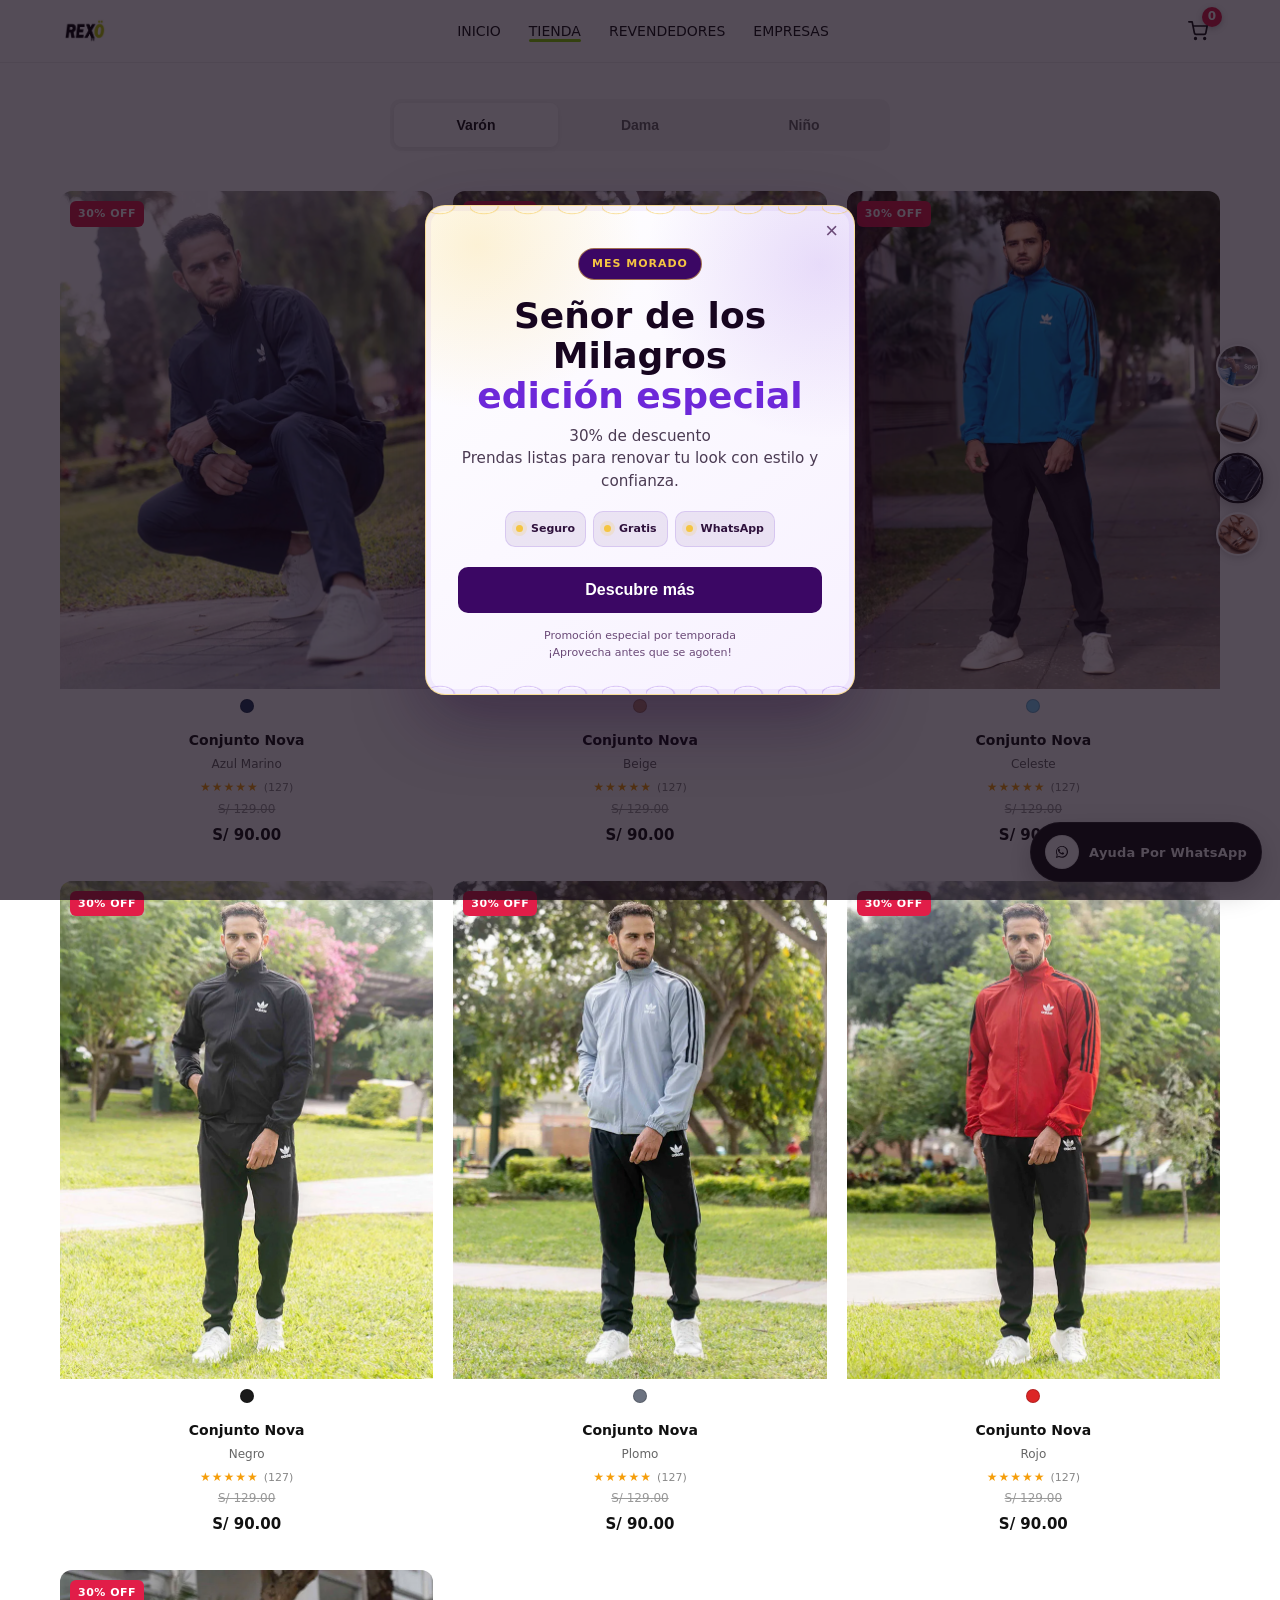
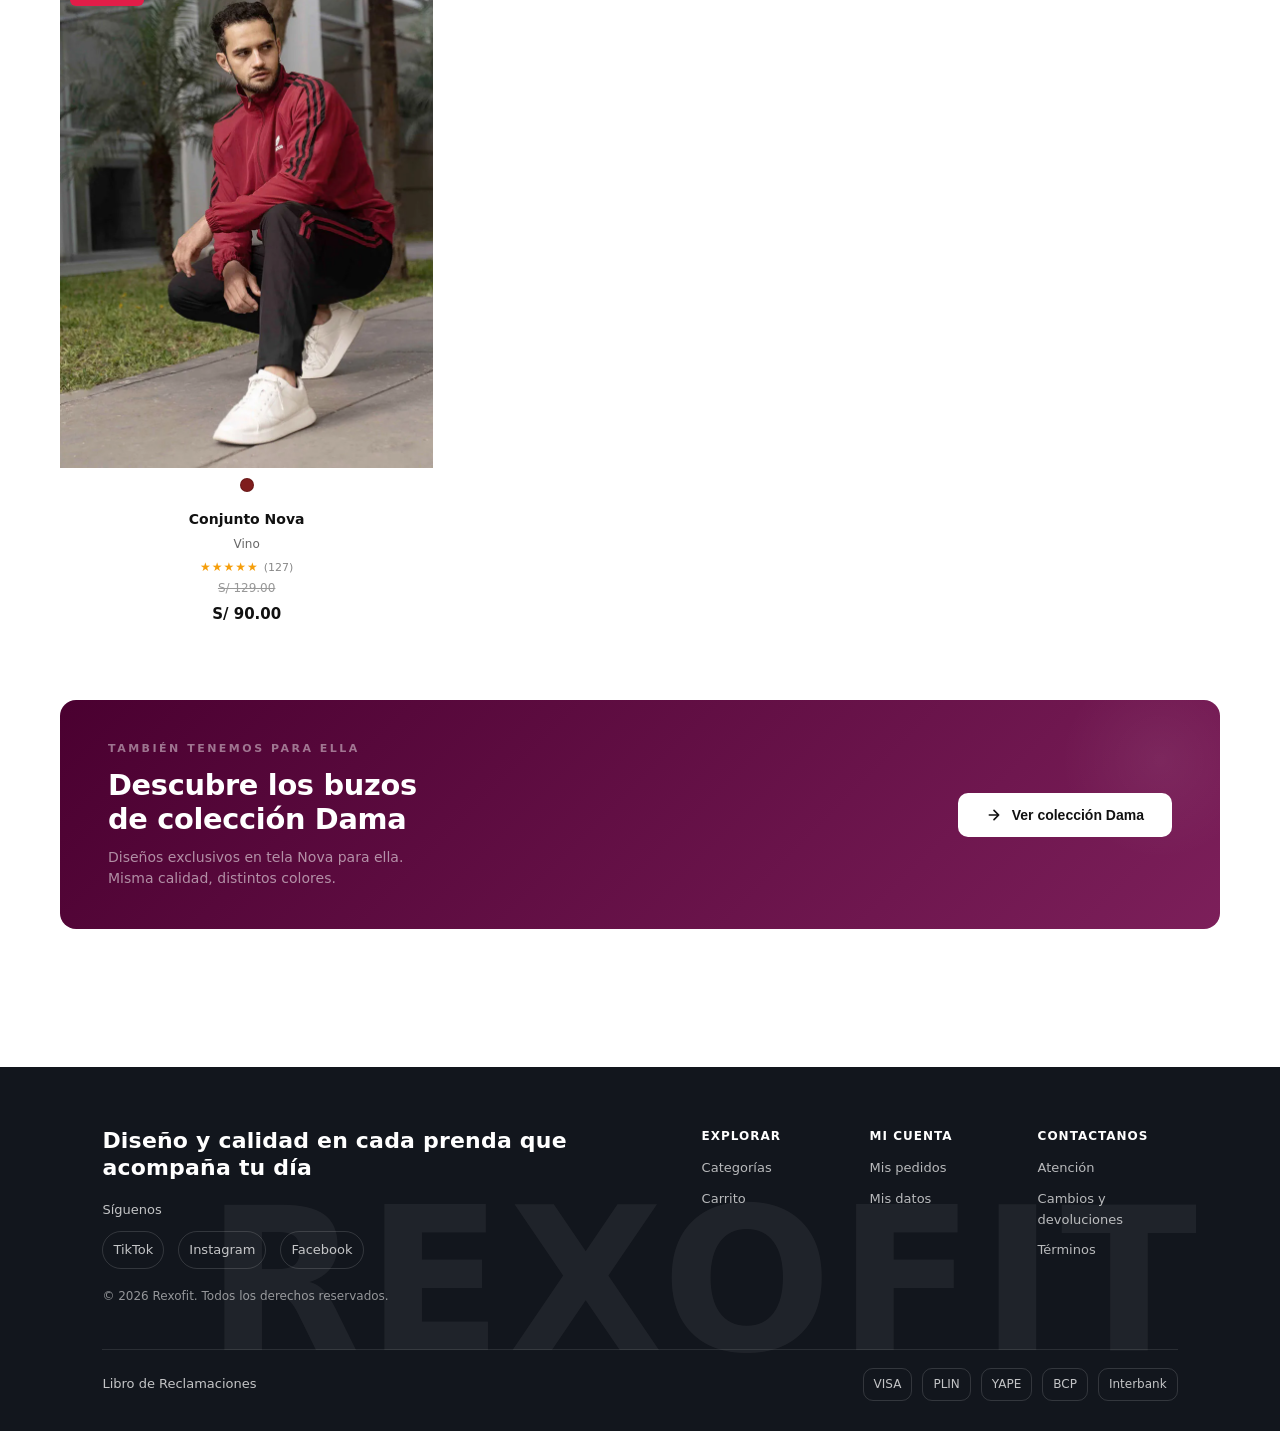
==== buzos.html @ b7cda7f6 "first commit" ====
﻿<!DOCTYPE html>
<html lang="es">
<head>
    <!-- Google Tag Manager -->
    <script>(function(w,d,s,l,i){w[l]=w[l]||[];w[l].push({'gtm.start':
        new Date().getTime(),event:'gtm.js'});var f=d.getElementsByTagName(s)[0],
        j=d.createElement(s),dl=l!='dataLayer'?'&l='+l:'';j.async=true;j.src=
        'https://www.googletagmanager.com/gtm.js?id='+i+dl;f.parentNode.insertBefore(j,f);
        })(window,document,'script','dataLayer','GTM-T2JZ6T3T');
    </script>
    <!-- End Google Tag Manager -->
    <!-- Google tag (gtag.js) -->
    <script async src="https://www.googletagmanager.com/gtag/js?id=G-GYEP8DF0RK"></script>
    <script>
      window.dataLayer = window.dataLayer || [];
      function gtag(){dataLayer.push(arguments);}
      gtag('js', new Date());

      gtag('config', 'G-GYEP8DF0RK');
    </script>
    <meta charset="UTF-8">
    <meta name="viewport" content="width=device-width, initial-scale=1.0">
    <title>Buzos | Rexofit</title>
    <link rel="stylesheet" href="css/styles.css">
    <!-- Estilos compartidos entre catálogos -->
    <link rel="stylesheet" href="css/catalog-shared.css">
    <style>
        /* Buzos Page — estilos exclusivos de esta página */

        /* Product Grid - 4 columns */

        /* Product Card */
        .buzo-card {
            display: flex;
            flex-direction: column;
            text-decoration: none;
            background: #fff;
            border-radius: 12px;
            overflow: hidden;
            transition: transform 0.3s ease, box-shadow 0.3s ease;
            cursor: pointer;
        }

        .buzo-card:hover {
            transform: translateY(-4px);
            box-shadow: 0 12px 24px rgba(0,0,0,0.1);
        }

        .buzo-card.hidden {
            display: none;
        }

        /* Card Media - Improved framing for better visibility */
        .buzo-card__media {
            position: relative;
            aspect-ratio: 3/4;
            overflow: hidden;
            background: #f5f5f5;
        }

        .buzo-card__media img {
            position: absolute;
            width: 100%;
            height: 100%;
            object-fit: cover;
            /* object-position controlled per product via .buzo-card--* classes */
            transition: opacity 0.3s ease;
        }

        .buzo-card__media img.buzo-img--back {
            opacity: 0;
        }

        .buzo-card:hover .buzo-img--front {
            opacity: 0;
        }

        .buzo-card:hover .buzo-img--back {
            opacity: 1;
        }

        /* Color Palette Dots - Better spacing */
        .buzo-card__colors {
            display: flex;
            justify-content: center;
            align-items: center;
            gap: 10px;
            flex-wrap: wrap;
            padding: 10px 0 2px;
            background: #fff;
        }

        .buzo-color-dot {
            width: 14px;
            height: 14px;
            border-radius: 50%;
            flex: 0 0 14px;
            border: 1px solid rgba(0,0,0,0.18);
            box-sizing: border-box;
        }

        /* Card Info */
        .buzo-card__info {
            padding: 14px 12px;
            text-align: center;
            background: #fff;
        }

        .buzo-card__name {
            font-size: 14px;
            font-weight: 600;
            color: #111;
            margin: 0 0 4px;
        }

        .buzo-card__color-name {
            font-size: 12px;
            color: #666;
            margin: 0;
            text-transform: capitalize;
        }

        /* Card price */
        .buzo-card__price {
            font-size: 15px;
            font-weight: 700;
            color: #111;
            margin: 4px 0 0;
            text-align: center;
        }

        /* Detail price display */
        .buzo-detail-price {
            display: flex;
            align-items: center;
            gap: 10px;
            padding: 12px 16px;
            background: #f9f9f9;
            border-radius: 10px;
            border: 1px solid #eee;
        }

        .buzo-detail-price__label {
            font-size: 14px;
            color: #666;
        }

        .buzo-detail-price__value {
            font-size: 22px;
            font-weight: 700;
            color: #111;
        }

        .buzo-detail-price__xl {
            font-size: 12px;
            color: #e53935;
            font-weight: 500;
        }


        /* ===== BADGE OFERTA ===== */
        .card-badge-oferta {
            position: absolute;
            top: 10px;
            left: 10px;
            background: #e11d48;
            color: #fff;
            font-size: 11px;
            font-weight: 700;
            padding: 4px 8px;
            border-radius: 6px;
            letter-spacing: 0.5px;
            z-index: 3;
            pointer-events: none;
            /* === EDITAR AQUÍ: cambia el texto del badge desde el HTML === */
        }

        /* ===== ESTRELLAS ===== */
        .card-stars {
            display: flex;
            align-items: center;
            justify-content: center;
            gap: 3px;
            margin: 4px 0 2px;
        }
        .card-stars__icons {
            color: #f59e0b;
            font-size: 12px;
            letter-spacing: 1px;
        }
        .card-stars__count {
            font-size: 11px;
            color: #888;
            margin-left: 2px;
        }
        /* Precio tachado (oferta) */
        .price-strike {
            font-size: 12px;
            color: #999;
            text-decoration: line-through;
            display: block;
            text-align: center;
            margin-bottom: 1px;
        }
        .buzo-detail-price__strike {
            font-size: 14px;
            color: #999;
            text-decoration: line-through;
            margin-right: 4px;
        }

        /* Próximamente — Niño */
        .nino-proximamente {
            display: none;
            text-align: center;
            padding: 80px 20px;
            max-width: 480px;
            margin: 0 auto;
        }
        .nino-proximamente.visible {
            display: block;
        }
        .nino-proximamente h3 {
            font-size: 1.6rem;
            font-weight: 700;
            color: #111;
            margin: 0 0 12px;
        }
        .nino-proximamente p {
            font-size: 1rem;
            color: #666;
            line-height: 1.6;
            margin: 0;
        }
    

        /* ===== CONTADOR DE STOCK ===== */
        .stock-counter {
            display: flex;
            align-items: center;
            gap: 8px;
            font-size: 13px;
            font-weight: 600;
            color: #b45309;
            background: #fffbeb;
            border: 1px solid #fde68a;
            border-radius: 8px;
            padding: 8px 12px;
        }
        .stock-counter__dot {
            width: 8px;
            height: 8px;
            background: #ef4444;
            border-radius: 50%;
            flex-shrink: 0;
            animation: stockPulse 1.5s ease-in-out infinite;
        }
        @keyframes stockPulse {
            0%, 100% { opacity: 1; transform: scale(1); }
            50%       { opacity: 0.5; transform: scale(0.8); }
        }

        /* ===== GUÍA DE TALLAS ===== */
        .size-guide-link {
            font-size: 12px;
            color: #6b7280;
            cursor: pointer;
            background: none;
            border: 1px solid #d1d5db;
            border-radius: 6px;
            padding: 4px 10px;
            margin-left: auto;
            font-weight: 500;
            transition: all 0.2s;
            text-decoration: none;
            display: inline-flex;
            align-items: center;
            gap: 4px;
        }
        .size-guide-link:hover {
            border-color: #111;
            color: #111;
            background: #f9f9f9;
        }
        /* Stock + stars row */
        .detail-meta-row {
            display: flex;
            align-items: center;
            justify-content: space-between;
            gap: 12px;
        }
        .detail-stars {
            display: flex;
            align-items: center;
            gap: 5px;
            font-size: 13px;
            color: #f59e0b;
        }
        .detail-stars__count {
            font-size: 12px;
            color: #888;
        }
        /* Material badge below button */
        .detail-material {
            margin-top: 0;
            padding: 14px 16px;
            background: #f8f8f8;
            border-radius: 10px;
            border-left: 3px solid #e5e7eb;
        }
        .detail-material__title {
            font-size: 12px;
            font-weight: 700;
            color: #111;
            letter-spacing: 0.5px;
            text-transform: uppercase;
            margin-bottom: 6px;
        }
        .detail-material__text {
            font-size: 13px;
            color: #555;
            line-height: 1.6;
            margin: 0;
        }

        .size-guide-overlay {
            position: fixed;
            inset: 0;
            background: rgba(0,0,0,0.55);
            z-index: 20000;
            display: none;
            justify-content: center;
            align-items: center;
            padding: 20px;
        }
        .size-guide-overlay.active { display: flex; }

        .size-guide-modal {
            background: #fff;
            border-radius: 16px;
            padding: 32px;
            max-width: 520px;
            width: 100%;
            position: relative;
            box-shadow: 0 20px 60px rgba(0,0,0,0.2);
        }
        .size-guide-modal__close {
            position: absolute;
            top: 14px; right: 14px;
            width: 34px; height: 34px;
            border: none; background: #f5f5f5;
            border-radius: 50%; font-size: 20px;
            cursor: pointer; display: flex;
            align-items: center; justify-content: center;
        }
        .size-guide-modal h3 {
            font-size: 20px; font-weight: 700;
            color: #111; margin: 0 0 6px;
        }
        .size-guide-modal p {
            font-size: 13px; color: #666; margin: 0 0 20px;
        }
        .size-guide-table {
            width: 100%;
            border-collapse: collapse;
            font-size: 14px;
        }
        .size-guide-table th {
            background: #f5f5f5;
            font-weight: 600;
            color: #111;
            padding: 10px 12px;
            text-align: center;
            border: 1px solid #e8e8e8;
        }
        .size-guide-table td {
            padding: 10px 12px;
            text-align: center;
            border: 1px solid #eee;
            color: #444;
        }
        .size-guide-table tr:nth-child(even) td { background: #fafafa; }
        .size-guide-note {
            font-size: 12px;
            color: #888;
            margin-top: 14px;
            line-height: 1.5;
        }
        /* ===== BANNER CAMBIO DE GÉNERO ===== */
        .gender-switch-banner {
            grid-column: 1 / -1;
            margin: 40px 0 20px;
            background: linear-gradient(135deg, #0d0d0d 0%, #1a1a2e 100%);
            border-radius: 16px;
            padding: 40px 48px;
            display: flex;
            align-items: center;
            justify-content: space-between;
            gap: 32px;
            overflow: hidden;
            position: relative;
        }

        .gender-switch-banner::before {
            content: '';
            position: absolute;
            top: -40px;
            right: -40px;
            width: 200px;
            height: 200px;
            background: radial-gradient(circle, rgba(255,255,255,0.06) 0%, transparent 70%);
            border-radius: 50%;
        }

        .gender-switch-banner__text {
            display: flex;
            flex-direction: column;
            gap: 10px;
            z-index: 1;
        }

        .gender-switch-banner__tag {
            font-size: 11px;
            font-weight: 700;
            letter-spacing: 2.5px;
            text-transform: uppercase;
            color: rgba(255,255,255,0.45);
        }

        .gender-switch-banner__title {
            font-size: clamp(1.3rem, 2.5vw, 1.8rem);
            font-weight: 700;
            color: #fff;
            margin: 0;
            line-height: 1.2;
            letter-spacing: -0.3px;
        }

        .gender-switch-banner__sub {
            font-size: 14px;
            color: rgba(255,255,255,0.55);
            margin: 0;
            line-height: 1.5;
        }

        .gender-switch-banner__btn {
            flex-shrink: 0;
            display: inline-flex;
            align-items: center;
            gap: 10px;
            padding: 14px 28px;
            background: #fff;
            color: #111;
            border: none;
            border-radius: 10px;
            font-size: 14px;
            font-weight: 700;
            cursor: pointer;
            transition: transform 0.2s, background 0.2s;
            text-decoration: none;
            z-index: 1;
            white-space: nowrap;
        }

        .gender-switch-banner__btn:hover {
            transform: translateY(-2px);
            background: #f0f0f0;
        }

        .gender-switch-banner__btn svg {
            width: 16px;
            height: 16px;
            flex-shrink: 0;
        }

        .gender-switch-banner--dama {
            background: linear-gradient(135deg, #4a0030 0%, #7c1f5a 100%);
        }

        @media (max-width: 600px) {
            .gender-switch-banner {
                flex-direction: column;
                align-items: flex-start;
                padding: 28px 24px;
                gap: 20px;
            }
            .gender-switch-banner__btn {
                width: 100%;
                justify-content: center;
            }
        }
</style>
    <link rel="icon" type="image/png" href="/img/logo-negro.png">
    <!-- SEO -->
    <meta name="description" content="Conjuntos y buzos Nova para varón y dama. Calidad premium con envío a todo el Perú. Contra entrega disponible en Lima.">
    <meta name="robots" content="index, follow">
    <link rel="canonical" href="https://rexofit.com/buzos">
    <!-- Open Graph -->
    <meta property="og:type" content="website">
    <meta property="og:title" content="Buzos Nova para Hombre y Mujer | Rexofit">
    <meta property="og:description" content="Conjuntos y buzos Nova para varón y dama. Calidad premium con envío a todo el Perú. Contra entrega disponible en Lima.">
    <meta property="og:url" content="https://rexofit.com/buzos">
    <meta property="og:image" content="https://rexofit.com/img/logo-negro.png">
    <meta property="og:site_name" content="Rexofit">
</head>
<body data-pagina="buzos">
    <!-- Google Tag Manager (noscript) -->
    <noscript><iframe src="https://www.googletagmanager.com/ns.html?id=GTM-T2JZ6T3T"
height="0" width="0" style="display:none;visibility:hidden"></iframe></noscript>
    <!-- End Google Tag Manager (noscript) -->
    <!-- Header container (rendered by JS) -->
    <header class="navbar-container"></header>
    <div class="categories-modal" id="categoriesModal" hidden>
        <div class="categories-modal__backdrop" id="categoriesBackdrop"></div>
        <div class="categories-modal__panel">
            <button class="categories-modal__close" id="categoriesClose" aria-label="Cerrar">&times;</button>
            <h3 class="categories-modal__title">Tienda</h3>
            <div class="categories-modal__list">
                <a href="polos.html" class="categories-modal__item">
                    <img src="/img/categorias/categoria-polos.webp" alt="Polos" class="categories-modal__img">
                    <span>POLOS</span>
                </a>
                <a href="buzos.html" class="categories-modal__item">
                    <img src="/img/categorias/categoria-buzos.webp" alt="Buzos" class="categories-modal__img">
                    <span>BUZOS</span>
                </a>
                <a href="zapatos-mujer.html" class="categories-modal__item">
                    <img src="/img/categorias/categoria-zapato-mujer.webp" alt="Sandalias" class="categories-modal__img">
                    <span>SANDALIAS</span>
                </a>
            </div>
        </div>
    </div>
    

    <main class="catalog-main">
        <section class="catalog-container">
            
            <!-- Gender Tabs - Horizontal at Top -->
            <div class="gender-tabs">
                <button class="gender-tab active" data-filter="varon">Varón</button>
                <button class="gender-tab" data-filter="dama">Dama</button>
                <button class="gender-tab" data-filter="nino">Niño</button>
            </div>

            <!-- Niño - Próximamente -->
            <div class="nino-proximamente" id="ninoProximamente">
                <h3>Próximamente</h3>
                <p>Estamos preparando los mejores conjuntos para los más pequeños.</p>
            </div>

            <!-- Product Grid -->
            <div class="buzos-grid" id="buzosGrid">
                
                                <!-- VARÓN Products (7 colors - nueva tela nova) -->
                <div class="buzo-card buzo-card--varon-azul-marino" data-gender="varon" data-product="varon-azul-marino">
                    <div class="buzo-card__media">
                        <!-- BADGE OFERTA: edita el texto aquí -->
                        <span class="card-badge-oferta">30% OFF</span>
                        <img class="buzo-img--front" src="/img/nova-rexer-hombre/Conjuntos-tela-nova-caballeros-azul-marino-1.webp" alt="Conjunto Nova Azul Marino">
                        <img class="buzo-img--back" src="/img/nova-rexer-hombre/Conjuntos-tela-nova-caballeros-azul-marino-2.webp" alt="Conjunto Nova Azul Marino">
                    </div>
                    <div class="buzo-card__colors">
                        <span class="buzo-color-dot" style="background: #1e3a5f;"></span>
                    </div>
                    <div class="buzo-card__info">
                        <h3 class="buzo-card__name">Conjunto Nova</h3>
                        <p class="buzo-card__color-name">Azul Marino</p>
                        <div class="card-stars"><span class="card-stars__icons">★★★★★</span><span class="card-stars__count">(127)</span></div>
                        <span class="price-strike">S/ 129.00</span><p class="buzo-card__price">S/ 90.00</p>
                    </div>
                </div>

                <div class="buzo-card buzo-card--varon-beige" data-gender="varon" data-product="varon-beige">
                    <div class="buzo-card__media">
                        <!-- BADGE OFERTA: edita el texto aquí -->
                        <span class="card-badge-oferta">30% OFF</span>
                        <img class="buzo-img--front" src="/img/nova-rexer-hombre/Conjuntos-tela-nova-caballeros-beige-1.webp" alt="Conjunto Nova Beige">
                        <img class="buzo-img--back" src="/img/nova-rexer-hombre/Conjuntos-tela-nova-caballeros-beige-2.webp" alt="Conjunto Nova Beige">
                    </div>
                    <div class="buzo-card__colors">
                        <span class="buzo-color-dot" style="background: #d4a574;"></span>
                    </div>
                    <div class="buzo-card__info">
                        <h3 class="buzo-card__name">Conjunto Nova</h3>
                        <p class="buzo-card__color-name">Beige</p>
                        <div class="card-stars"><span class="card-stars__icons">★★★★★</span><span class="card-stars__count">(127)</span></div>
                        <span class="price-strike">S/ 129.00</span><p class="buzo-card__price">S/ 90.00</p>
                    </div>
                </div>

                <div class="buzo-card buzo-card--varon-celeste" data-gender="varon" data-product="varon-celeste">
                    <div class="buzo-card__media">
                        <!-- BADGE OFERTA: edita el texto aquí -->
                        <span class="card-badge-oferta">30% OFF</span>
                        <img class="buzo-img--front" src="/img/nova-rexer-hombre/Conjuntos-tela-nova-caballeros-celeste-1.webp" alt="Conjunto Nova Celeste">
                        <img class="buzo-img--back" src="/img/nova-rexer-hombre/Conjuntos-tela-nova-caballeros-celeste-2.webp" alt="Conjunto Nova Celeste">
                    </div>
                    <div class="buzo-card__colors">
                        <span class="buzo-color-dot" style="background: #7dd3fc;"></span>
                    </div>
                    <div class="buzo-card__info">
                        <h3 class="buzo-card__name">Conjunto Nova</h3>
                        <p class="buzo-card__color-name">Celeste</p>
                        <div class="card-stars"><span class="card-stars__icons">★★★★★</span><span class="card-stars__count">(127)</span></div>
                        <span class="price-strike">S/ 129.00</span><p class="buzo-card__price">S/ 90.00</p>
                    </div>
                </div>

                <div class="buzo-card buzo-card--varon-negro" data-gender="varon" data-product="varon-negro">
                    <div class="buzo-card__media">
                        <!-- BADGE OFERTA: edita el texto aquí -->
                        <span class="card-badge-oferta">30% OFF</span>
                        <img class="buzo-img--front" src="/img/nova-rexer-hombre/Conjuntos-tela-nova-caballeros-negro-1.webp" alt="Conjunto Nova Negro">
                        <img class="buzo-img--back" src="/img/nova-rexer-hombre/Conjuntos-tela-nova-caballeros-negro-2.webp" alt="Conjunto Nova Negro">
                    </div>
                    <div class="buzo-card__colors">
                        <span class="buzo-color-dot" style="background: #1a1a1a;"></span>
                    </div>
                    <div class="buzo-card__info">
                        <h3 class="buzo-card__name">Conjunto Nova</h3>
                        <p class="buzo-card__color-name">Negro</p>
                        <div class="card-stars"><span class="card-stars__icons">★★★★★</span><span class="card-stars__count">(127)</span></div>
                        <span class="price-strike">S/ 129.00</span><p class="buzo-card__price">S/ 90.00</p>
                    </div>
                </div>

                <div class="buzo-card buzo-card--varon-plomo" data-gender="varon" data-product="varon-plomo">
                    <div class="buzo-card__media">
                        <!-- BADGE OFERTA: edita el texto aquí -->
                        <span class="card-badge-oferta">30% OFF</span>
                        <img class="buzo-img--front" src="/img/nova-rexer-hombre/Conjuntos-tela-nova-caballeros-plomo-1.webp" alt="Conjunto Nova Plomo">
                        <img class="buzo-img--back" src="/img/nova-rexer-hombre/Conjuntos-tela-nova-caballeros-plomo-2.webp" alt="Conjunto Nova Plomo">
                    </div>
                    <div class="buzo-card__colors">
                        <span class="buzo-color-dot" style="background: #6b7280;"></span>
                    </div>
                    <div class="buzo-card__info">
                        <h3 class="buzo-card__name">Conjunto Nova</h3>
                        <p class="buzo-card__color-name">Plomo</p>
                        <div class="card-stars"><span class="card-stars__icons">★★★★★</span><span class="card-stars__count">(127)</span></div>
                        <span class="price-strike">S/ 129.00</span><p class="buzo-card__price">S/ 90.00</p>
                    </div>
                </div>

                <div class="buzo-card buzo-card--varon-rojo" data-gender="varon" data-product="varon-rojo">
                    <div class="buzo-card__media">
                        <!-- BADGE OFERTA: edita el texto aquí -->
                        <span class="card-badge-oferta">30% OFF</span>
                        <img class="buzo-img--front" src="/img/nova-rexer-hombre/Conjuntos-tela-nova-caballeros-rojo-1.webp" alt="Conjunto Nova Rojo">
                        <img class="buzo-img--back" src="/img/nova-rexer-hombre/Conjuntos-tela-nova-caballeros-rojo-2.webp" alt="Conjunto Nova Rojo">
                    </div>
                    <div class="buzo-card__colors">
                        <span class="buzo-color-dot" style="background: #dc2626;"></span>
                    </div>
                    <div class="buzo-card__info">
                        <h3 class="buzo-card__name">Conjunto Nova</h3>
                        <p class="buzo-card__color-name">Rojo</p>
                        <div class="card-stars"><span class="card-stars__icons">★★★★★</span><span class="card-stars__count">(127)</span></div>
                        <span class="price-strike">S/ 129.00</span><p class="buzo-card__price">S/ 90.00</p>
                    </div>
                </div>

                <div class="buzo-card buzo-card--varon-vino" data-gender="varon" data-product="varon-vino">
                    <div class="buzo-card__media">
                        <!-- BADGE OFERTA: edita el texto aquí -->
                        <span class="card-badge-oferta">30% OFF</span>
                        <img class="buzo-img--front" src="/img/nova-rexer-hombre/Conjuntos-tela-nova-caballeros-vino-1.webp" alt="Conjunto Nova Vino">
                        <img class="buzo-img--back" src="/img/nova-rexer-hombre/Conjuntos-tela-nova-caballeros-vino-2.webp" alt="Conjunto Nova Vino">
                    </div>
                    <div class="buzo-card__colors">
                        <span class="buzo-color-dot" style="background: #7f1d1d;"></span>
                    </div>
                    <div class="buzo-card__info">
                        <h3 class="buzo-card__name">Conjunto Nova</h3>
                        <p class="buzo-card__color-name">Vino</p>
                        <div class="card-stars"><span class="card-stars__icons">★★★★★</span><span class="card-stars__count">(127)</span></div>
                        <span class="price-strike">S/ 129.00</span><p class="buzo-card__price">S/ 90.00</p>
                    </div>
                </div>

                <!-- DAMA Products (7 colors from nova-dama) -->
                <div class="buzo-card hidden buzo-card--dama-azul-marino" data-gender="dama" data-product="dama-azul-marino">
                    <div class="buzo-card__media">
                        <!-- BADGE OFERTA: edita el texto aquí -->
                        <span class="card-badge-oferta">30% OFF</span>
                        <img class="buzo-img--front" src="/img/nova-dama/conjunto_nova_dama_azul_marino_1.jpeg" alt="Conjunto Nova Dama Azul Marino">
                        <img class="buzo-img--back" src="/img/nova-dama/conjunto_nova_dama_azul_marino_2.jpeg" alt="Conjunto Nova Dama Azul Marino">
                    </div>
                    <div class="buzo-card__colors">
                        <span class="buzo-color-dot" style="background: #1e3a5f;"></span>
                    </div>
                    <div class="buzo-card__info">
                        <h3 class="buzo-card__name">Conjunto Nova</h3>
                        <p class="buzo-card__color-name">Azul Marino</p>
                        <div class="card-stars"><span class="card-stars__icons">★★★★★</span><span class="card-stars__count">(98)</span></div>
                        <span class="price-strike">S/ 122.00</span><p class="buzo-card__price">S/ 85.00</p>
                    </div>
                </div>

                <div class="buzo-card hidden buzo-card--dama-beige" data-gender="dama" data-product="dama-beige">
                    <div class="buzo-card__media">
                        <!-- BADGE OFERTA: edita el texto aquí -->
                        <span class="card-badge-oferta">30% OFF</span>
                        <img class="buzo-img--front" src="/img/nova-dama/conjunto_nova_dama_beige_1.jpeg" alt="Conjunto Nova Dama Beige">
                        <img class="buzo-img--back" src="/img/nova-dama/conjunto_nova_dama_beige_2.jpeg" alt="Conjunto Nova Dama Beige">
                    </div>
                    <div class="buzo-card__colors">
                        <span class="buzo-color-dot" style="background: #d4a574;"></span>
                    </div>
                    <div class="buzo-card__info">
                        <h3 class="buzo-card__name">Conjunto Nova</h3>
                        <p class="buzo-card__color-name">Beige</p>
                        <div class="card-stars"><span class="card-stars__icons">★★★★★</span><span class="card-stars__count">(98)</span></div>
                        <span class="price-strike">S/ 122.00</span><p class="buzo-card__price">S/ 85.00</p>
                    </div>
                </div>

                <div class="buzo-card hidden buzo-card--dama-celeste" data-gender="dama" data-product="dama-celeste">
                    <div class="buzo-card__media">
                        <!-- BADGE OFERTA: edita el texto aquí -->
                        <span class="card-badge-oferta">30% OFF</span>
                        <img class="buzo-img--front" src="/img/nova-dama/conjunto_nova_dama_celeste_1.jpeg" alt="Conjunto Nova Dama Celeste">
                        <img class="buzo-img--back" src="/img/nova-dama/conjunto_nova_dama_celeste_2.jpeg" alt="Conjunto Nova Dama Celeste">
                    </div>
                    <div class="buzo-card__colors">
                        <span class="buzo-color-dot" style="background: #7dd3fc;"></span>
                    </div>
                    <div class="buzo-card__info">
                        <h3 class="buzo-card__name">Conjunto Nova</h3>
                        <p class="buzo-card__color-name">Celeste</p>
                        <div class="card-stars"><span class="card-stars__icons">★★★★★</span><span class="card-stars__count">(98)</span></div>
                        <span class="price-strike">S/ 122.00</span><p class="buzo-card__price">S/ 85.00</p>
                    </div>
                </div>

                <div class="buzo-card hidden buzo-card--dama-guinda" data-gender="dama" data-product="dama-guinda">
                    <div class="buzo-card__media">
                        <!-- BADGE OFERTA: edita el texto aquí -->
                        <span class="card-badge-oferta">30% OFF</span>
                        <img class="buzo-img--front" src="/img/nova-dama/conjunto_nova_dama_guinda_1.jpeg" alt="Conjunto Nova Dama Guinda">
                        <img class="buzo-img--back" src="/img/nova-dama/conjunto_nova_dama_guinda_2.jpeg" alt="Conjunto Nova Dama Guinda">
                    </div>
                    <div class="buzo-card__colors">
                        <span class="buzo-color-dot" style="background: #7f1d1d;"></span>
                    </div>
                    <div class="buzo-card__info">
                        <h3 class="buzo-card__name">Conjunto Nova</h3>
                        <p class="buzo-card__color-name">Guinda</p>
                        <div class="card-stars"><span class="card-stars__icons">★★★★★</span><span class="card-stars__count">(98)</span></div>
                        <span class="price-strike">S/ 122.00</span><p class="buzo-card__price">S/ 85.00</p>
                    </div>
                </div>

                <div class="buzo-card hidden buzo-card--dama-negro" data-gender="dama" data-product="dama-negro">
                    <div class="buzo-card__media">
                        <!-- BADGE OFERTA: edita el texto aquí -->
                        <span class="card-badge-oferta">30% OFF</span>
                        <img class="buzo-img--front" src="/img/nova-dama/conjunto_nova_dama_negro_1.jpeg" alt="Conjunto Nova Dama Negro">
                        <img class="buzo-img--back" src="/img/nova-dama/conjunto_nova_dama_negro_2.jpeg" alt="Conjunto Nova Dama Negro">
                    </div>
                    <div class="buzo-card__colors">
                        <span class="buzo-color-dot" style="background: #1a1a1a;"></span>
                    </div>
                    <div class="buzo-card__info">
                        <h3 class="buzo-card__name">Conjunto Nova</h3>
                        <p class="buzo-card__color-name">Negro</p>
                        <div class="card-stars"><span class="card-stars__icons">★★★★★</span><span class="card-stars__count">(98)</span></div>
                        <span class="price-strike">S/ 122.00</span><p class="buzo-card__price">S/ 85.00</p>
                    </div>
                </div>

                <div class="buzo-card hidden buzo-card--dama-plomo" data-gender="dama" data-product="dama-plomo">
                    <div class="buzo-card__media">
                        <!-- BADGE OFERTA: edita el texto aquí -->
                        <span class="card-badge-oferta">30% OFF</span>
                        <img class="buzo-img--front" src="/img/nova-dama/conjunto_nova_dama_plomo_1.jpeg" alt="Conjunto Nova Dama Plomo">
                        <img class="buzo-img--back" src="/img/nova-dama/conjunto_nova_dama_plomo_2.jpeg" alt="Conjunto Nova Dama Plomo">
                    </div>
                    <div class="buzo-card__colors">
                        <span class="buzo-color-dot" style="background: #6b7280;"></span>
                    </div>
                    <div class="buzo-card__info">
                        <h3 class="buzo-card__name">Conjunto Nova</h3>
                        <p class="buzo-card__color-name">Plomo</p>
                        <div class="card-stars"><span class="card-stars__icons">★★★★★</span><span class="card-stars__count">(98)</span></div>
                        <span class="price-strike">S/ 122.00</span><p class="buzo-card__price">S/ 85.00</p>
                    </div>
                </div>

                <div class="buzo-card hidden buzo-card--dama-rojo" data-gender="dama" data-product="dama-rojo">
                    <div class="buzo-card__media">
                        <!-- BADGE OFERTA: edita el texto aquí -->
                        <span class="card-badge-oferta">30% OFF</span>
                        <img class="buzo-img--front" src="/img/nova-dama/conjunto_nova_dama_rojo_1.jpeg" alt="Conjunto Nova Dama Rojo">
                        <img class="buzo-img--back" src="/img/nova-dama/conjunto_nova_dama_rojo_2.jpeg" alt="Conjunto Nova Dama Rojo">
                    </div>
                    <div class="buzo-card__colors">
                        <span class="buzo-color-dot" style="background: #dc2626;"></span>
                    </div>
                    <div class="buzo-card__info">
                        <h3 class="buzo-card__name">Conjunto Nova</h3>
                        <p class="buzo-card__color-name">Rojo</p>
                        <div class="card-stars"><span class="card-stars__icons">★★★★★</span><span class="card-stars__count">(98)</span></div>
                        <span class="price-strike">S/ 122.00</span><p class="buzo-card__price">S/ 85.00</p>
                    </div>
                </div>

                <!-- NIÑO Products - Now hidden, showing Próximamente instead -->


                <!-- Banner: ver catálogo Dama -->
                <div class="gender-switch-banner gender-switch-banner--dama" id="bannerVerDama" style="display:none;">
                    <div class="gender-switch-banner__text">
                        <span class="gender-switch-banner__tag">También tenemos para ella</span>
                        <h3 class="gender-switch-banner__title">Descubre los buzos<br>de colección Dama</h3>
                        <p class="gender-switch-banner__sub">Diseños exclusivos en tela Nova para ella.<br>Misma calidad, distintos colores.</p>
                    </div>
                    <button class="gender-switch-banner__btn" id="btnVerDama">
                        <svg viewBox="0 0 24 24" fill="none" stroke="currentColor" stroke-width="2.5" stroke-linecap="round" stroke-linejoin="round">
                            <path d="M5 12h14M12 5l7 7-7 7"/>
                        </svg>
                        Ver colección Dama
                    </button>
                </div>

                <!-- Banner: ver catálogo Varón -->
                <div class="gender-switch-banner" id="bannerVerVaron" style="display:none;">
                    <div class="gender-switch-banner__text">
                        <span class="gender-switch-banner__tag">También tenemos para él</span>
                        <h3 class="gender-switch-banner__title">Descubre los buzos<br>de colección Varón</h3>
                        <p class="gender-switch-banner__sub">Conjuntos Nova para caballeros.<br>Estilo, comodidad y calidad en cada prenda.</p>
                    </div>
                    <button class="gender-switch-banner__btn" id="btnVerVaron">
                        <svg viewBox="0 0 24 24" fill="none" stroke="currentColor" stroke-width="2.5" stroke-linecap="round" stroke-linejoin="round">
                            <path d="M5 12h14M12 5l7 7-7 7"/>
                        </svg>
                        Ver colección Varón
                    </button>
                </div>
            </div>
        </section>
    </main>

    <!-- Product Detail Overlay -->
    <div class="product-detail-overlay" id="productDetail">
        <div class="product-detail">
            <button class="product-detail__close" id="detailClose">&times;</button>
            <div class="product-detail__content">
                <!-- Main Image Area -->
                <div class="product-detail__main-area">
                    <!-- Main Image with Zoom -->
                    <div class="product-detail__main product-zoomable" id="productDetailMain">
                        <img id="detailMainImg" src="" alt="Product Image">
                    </div>
                    <!-- Thumbnails -->
                    <div class="product-detail__thumbs" id="detailThumbs"></div>
                </div>
                <!-- Product Info -->
                <div class="product-detail__info">

                    <!-- 1. Título y color -->
                    <h1 class="product-detail__title" id="detailTitle">Conjunto Nova</h1>
                    <p class="product-detail__color" id="detailColor">Color</p>

                    <!-- 2. Estrellas + Stock en una fila -->
                    <div class="detail-meta-row">
                        <div class="detail-stars">
                            ★★★★★
                            <span class="detail-stars__count">(127 reseñas)</span>
                        </div>
                        <!-- CONTADOR DE STOCK: edita el número aquí -->
                        <div class="stock-counter">
                            <span class="stock-counter__dot"></span>
                            Solo quedan <strong><span id="buzoStockNum">5</span></strong> disponibles
                        </div>
                    </div>

                    <!-- 3. Precio -->
                    <div class="buzo-detail-price">
                        <span class="buzo-detail-price__label">Precio:</span>
                        <span class="buzo-detail-price__strike" id="buzoPriceStrike">S/ 129.00</span>
                        <span class="buzo-detail-price__value" id="buzoPriceDisplay">S/ 90.00</span>
                        <span class="buzo-detail-price__xl" id="buzoPriceXlNote" style="display:none;">
                            (+S/5.00 talla XL)
                        </span>
                    </div>

                    <!-- 4. Paleta de colores -->
                    <div class="product-detail__palette">
                        <span class="product-detail__palette-label">Color:</span>
                        <div id="detailPalette"></div>
                    </div>

                    <!-- 5. Tallas + Guía -->
                    <div class="product-detail__sizes">
                        <span class="product-detail__sizes-label">Talla:</span>
                        <button class="size-btn active" data-size="S">S</button>
                        <button class="size-btn" data-size="M">M</button>
                        <button class="size-btn" data-size="L">L</button>
                        <button class="size-btn" data-size="XL">XL</button>
                        <button class="size-guide-link" onclick="document.getElementById('sizeGuideOverlay').classList.add('active')">
                            Guía de tallas
                        </button>
                    </div>

                    <!-- 6. Cantidad -->
                    <div class="product-detail__quantity">
                        <span class="product-detail__quantity-label">Cantidad:</span>
                        <div class="quantity-control">
                            <button class="quantity-btn" id="qtyMinus">-</button>
                            <input type="number" class="quantity-value" id="qtyValue" value="1" min="1">
                            <button class="quantity-btn" id="qtyPlus">+</button>
                        </div>
                    </div>

                    <!-- 7. Botón agregar -->
                    <button class="add-to-cart-btn" id="addToCart">Agregar al Carrito</button>

                    <!-- 8. Descripción de tela -->
                    <div class="detail-material">
                        <p class="detail-material__title">Material</p>
                        <p class="detail-material__text">Confeccionado en tela Nova — mezcla premium de poliéster y elastano que brinda máximo confort, libertad de movimiento y durabilidad. Suave al tacto, resistente al desgaste y con colores que no se desvanecen con el lavado.</p>
                    </div>

                    <!-- 9. Recomendados -->
                    <div class="product-detail__recomendados">
                        <h4 class="product-detail__recomendados-title">Recomendados</h4>
                        <div class="product-detail__recomendados-grid" id="recomendadosGrid"></div>
                    </div>
                </div>
            </div>
        </div>
    </div>

    <!-- Scripts -->
    <script src="js/header.js"></script>
    <script src="js/carrito.js"></script>
    <script>
        // Product Data - All products (Varón + Dama)
        const products = {
            // VARÓN products
            'varon-azul-marino': {
                name: 'Conjunto Nova',
                color: 'Azul Marino',
                colorKey: 'azul-marino',
                colorHex: '#1e3a5f',
                gender: 'varon',
                description: 'Conjunto deportivo en tela Nova de alta calidad, confeccionado con una mezcla premium de poliéster y elastano que brinda máximo confort, libertad de movimiento y durabilidad. Su diseño moderno con corte atlético se adapta perfectamente al cuerpo, ideal para actividades deportivas, entrenamientos y uso casual. La tela Nova destaca por su suavidad, resistencia al desgaste y colores vibrantes que no se desvanecen con el lavado.',
                images: [
                    '/img/nova-rexer-hombre/Conjuntos-tela-nova-caballeros-azul-marino-1.webp',
                    '/img/nova-rexer-hombre/Conjuntos-tela-nova-caballeros-azul-marino-2.webp',
                    '/img/nova-rexer-hombre/Conjuntos-tela-nova-caballeros-azul-marino-3.webp',
                    '/img/nova-rexer-hombre/Conjuntos-tela-nova-caballeros-azul-marino-4.webp',
                    '/img/nova-rexer-hombre/Conjuntos-tela-nova-caballeros-azul-marino-5.webp'
                ]
            },
            'varon-beige': {
                name: 'Conjunto Nova',
                color: 'Beige',
                colorKey: 'beige',
                colorHex: '#d4a574',
                gender: 'varon',
                description: 'Conjunto deportivo en tela Nova de alta calidad, confeccionado con una mezcla premium de poliéster y elastano que brinda máximo confort, libertad de movimiento y durabilidad. Su diseño moderno con corte atlético se adapta perfectamente al cuerpo, ideal para actividades deportivas, entrenamientos y uso casual. La tela Nova destaca por su suavidad, resistencia al desgaste y colores vibrantes que no se desvanecen con el lavado.',
                images: [
                    '/img/nova-rexer-hombre/Conjuntos-tela-nova-caballeros-beige-1.webp',
                    '/img/nova-rexer-hombre/Conjuntos-tela-nova-caballeros-beige-2.webp',
                    '/img/nova-rexer-hombre/Conjuntos-tela-nova-caballeros-beige-3.webp',
                    '/img/nova-rexer-hombre/Conjuntos-tela-nova-caballeros-beige-4.webp',
                    '/img/nova-rexer-hombre/Conjuntos-tela-nova-caballeros-beige-5.webp'
                ]
            },
            'varon-celeste': {
                name: 'Conjunto Nova',
                color: 'Celeste',
                colorKey: 'celeste',
                colorHex: '#7dd3fc',
                gender: 'varon',
                description: 'Conjunto deportivo en tela Nova de alta calidad, confeccionado con una mezcla premium de poliéster y elastano que brinda máximo confort, libertad de movimiento y durabilidad. Su diseño moderno con corte atlético se adapta perfectamente al cuerpo, ideal para actividades deportivas, entrenamientos y uso casual. La tela Nova destaca por su suavidad, resistencia al desgaste y colores vibrantes que no se desvanecen con el lavado.',
                images: [
                    '/img/nova-rexer-hombre/Conjuntos-tela-nova-caballeros-celeste-1.webp',
                    '/img/nova-rexer-hombre/Conjuntos-tela-nova-caballeros-celeste-2.webp',
                    '/img/nova-rexer-hombre/Conjuntos-tela-nova-caballeros-celeste-3.webp',
                    '/img/nova-rexer-hombre/Conjuntos-tela-nova-caballeros-celeste-4.webp',
                    '/img/nova-rexer-hombre/Conjuntos-tela-nova-caballeros-celeste-5.webp'
                ]
            },
            'varon-negro': {
                name: 'Conjunto Nova',
                color: 'Negro',
                colorKey: 'negro',
                colorHex: '#1a1a1a',
                gender: 'varon',
                description: 'Conjunto deportivo en tela Nova de alta calidad, confeccionado con una mezcla premium de poliéster y elastano que brinda máximo confort, libertad de movimiento y durabilidad. Su diseño moderno con corte atlético se adapta perfectamente al cuerpo, ideal para actividades deportivas, entrenamientos y uso casual. La tela Nova destaca por su suavidad, resistencia al desgaste y colores vibrantes que no se desvanecen con el lavado.',
                images: [
                    '/img/nova-rexer-hombre/Conjuntos-tela-nova-caballeros-negro-1.webp',
                    '/img/nova-rexer-hombre/Conjuntos-tela-nova-caballeros-negro-2.webp',
                    '/img/nova-rexer-hombre/Conjuntos-tela-nova-caballeros-negro-3.webp',
                    '/img/nova-rexer-hombre/Conjuntos-tela-nova-caballeros-negro-4.webp',
                    '/img/nova-rexer-hombre/Conjuntos-tela-nova-caballeros-negro-5.webp'
                ]
            },
            'varon-plomo': {
                name: 'Conjunto Nova',
                color: 'Plomo',
                colorKey: 'plomo',
                colorHex: '#6b7280',
                gender: 'varon',
                description: 'Conjunto deportivo en tela Nova de alta calidad, confeccionado con una mezcla premium de poliéster y elastano que brinda máximo confort, libertad de movimiento y durabilidad. Su diseño moderno con corte atlético se adapta perfectamente al cuerpo, ideal para actividades deportivas, entrenamientos y uso casual. La tela Nova destaca por su suavidad, resistencia al desgaste y colores vibrantes que no se desvanecen con el lavado.',
                images: [
                    '/img/nova-rexer-hombre/Conjuntos-tela-nova-caballeros-plomo-1.webp',
                    '/img/nova-rexer-hombre/Conjuntos-tela-nova-caballeros-plomo-2.webp',
                    '/img/nova-rexer-hombre/Conjuntos-tela-nova-caballeros-plomo3.webp',
                    '/img/nova-rexer-hombre/Conjuntos-tela-nova-caballeros-plomo4.webp',
                    '/img/nova-rexer-hombre/Conjuntos-tela-nova-caballeros-plomo-5.webp'
                ]
            },
            'varon-rojo': {
                name: 'Conjunto Nova',
                color: 'Rojo',
                colorKey: 'rojo',
                colorHex: '#dc2626',
                gender: 'varon',
                description: 'Conjunto deportivo en tela Nova de alta calidad, confeccionado con una mezcla premium de poliéster y elastano que brinda máximo confort, libertad de movimiento y durabilidad. Su diseño moderno con corte atlético se adapta perfectamente al cuerpo, ideal para actividades deportivas, entrenamientos y uso casual. La tela Nova destaca por su suavidad, resistencia al desgaste y colores vibrantes que no se desvanecen con el lavado.',
                images: [
                    '/img/nova-rexer-hombre/Conjuntos-tela-nova-caballeros-rojo-1.webp',
                    '/img/nova-rexer-hombre/Conjuntos-tela-nova-caballeros-rojo-2.webp',
                    '/img/nova-rexer-hombre/Conjuntos-tela-nova-caballeros-rojo-3.webp',
                    '/img/nova-rexer-hombre/Conjuntos-tela-nova-caballeros-rojo-4.webp',
                    '/img/nova-rexer-hombre/Conjuntos-tela-nova-caballeros-rojo-5.webp'
                ]
            },
            'varon-vino': {
                name: 'Conjunto Nova',
                color: 'Vino',
                colorKey: 'vino',
                colorHex: '#7f1d1d',
                gender: 'varon',
                description: 'Conjunto deportivo en tela Nova de alta calidad, confeccionado con una mezcla premium de poliéster y elastano que brinda máximo confort, libertad de movimiento y durabilidad. Su diseño moderno con corte atlético se adapta perfectamente al cuerpo, ideal para actividades deportivas, entrenamientos y uso casual. La tela Nova destaca por su suavidad, resistencia al desgaste y colores vibrantes que no se desvanecen con el lavado.',
                images: [
                    '/img/nova-rexer-hombre/Conjuntos-tela-nova-caballeros-vino-1.webp',
                    '/img/nova-rexer-hombre/Conjuntos-tela-nova-caballeros-vino-2.webp',
                    '/img/nova-rexer-hombre/Conjuntos-tela-nova-caballeros-vino-3.webp',
                    '/img/nova-rexer-hombre/Conjuntos-tela-nova-caballeros-vino-4.webp',
                    '/img/nova-rexer-hombre/Conjuntos-tela-nova-caballeros-vino-5.webp'
                ]
            },
            'dama-azul-marino': {
                name: 'Conjunto Nova',
                color: 'Azul Marino',
                colorKey: 'azul_marino',
                colorHex: '#1e3a5f',
                images: [
                    '/img/nova-dama/conjunto_nova_dama_azul_marino_1.jpeg',
                    '/img/nova-dama/conjunto_nova_dama_azul_marino_2.jpeg',
                    '/img/nova-dama/conjunto_nova_dama_azul_marino_3.jpeg',
                    '/img/nova-dama/conjunto_nova_dama_azul_marino_4.jpeg',
                    '/img/nova-dama/conjunto_nova_dama_azul_marino_5.jpeg'
                ]
            },
            'dama-beige': {
                name: 'Conjunto Nova',
                color: 'Beige',
                colorKey: 'beige',
                colorHex: '#d4a574',
                images: [
                    '/img/nova-dama/conjunto_nova_dama_beige_1.jpeg',
                    '/img/nova-dama/conjunto_nova_dama_beige_2.jpeg',
                    '/img/nova-dama/conjunto_nova_dama_beige_3.jpeg',
                    '/img/nova-dama/conjunto_nova_dama_beige_4.jpeg',
                    '/img/nova-dama/conjunto_nova_dama_beige_5.jpeg'
                ]
            },
            'dama-celeste': {
                name: 'Conjunto Nova',
                color: 'Celeste',
                colorKey: 'celeste',
                colorHex: '#7dd3fc',
                images: [
                    '/img/nova-dama/conjunto_nova_dama_celeste_1.jpeg',
                    '/img/nova-dama/conjunto_nova_dama_celeste_2.jpeg',
                    '/img/nova-dama/conjunto_nova_dama_celeste_3.jpeg',
                    '/img/nova-dama/conjunto_nova_dama_celeste_4.jpeg',
                    '/img/nova-dama/conjunto_nova_dama_celeste_5.jpeg'
                ]
            },
            'dama-guinda': {
                name: 'Conjunto Nova',
                color: 'Guinda',
                colorKey: 'guinda',
                colorHex: '#7f1d1d',
                images: [
                    '/img/nova-dama/conjunto_nova_dama_guinda_1.jpeg',
                    '/img/nova-dama/conjunto_nova_dama_guinda_2.jpeg',
                    '/img/nova-dama/conjunto_nova_dama_guinda_3.jpeg',
                    '/img/nova-dama/conjunto_nova_dama_guinda_4.jpeg',
                    '/img/nova-dama/conjunto_nova_dama_guinda_5.jpeg'
                ]
            },
            'dama-negro': {
                name: 'Conjunto Nova',
                color: 'Negro',
                colorKey: 'negro',
                colorHex: '#1a1a1a',
                images: [
                    '/img/nova-dama/conjunto_nova_dama_negro_1.jpeg',
                    '/img/nova-dama/conjunto_nova_dama_negro_2.jpeg',
                    '/img/nova-dama/conjunto_nova_dama_negro_3.jpeg',
                    '/img/nova-dama/conjunto_nova_dama_negro_4.jpeg',
                    '/img/nova-dama/conjunto_nova_dama_negro_5.jpg'
                ]
            },
            'dama-plomo': {
                name: 'Conjunto Nova',
                color: 'Plomo',
                colorKey: 'plomo',
                colorHex: '#6b7280',
                images: [
                    '/img/nova-dama/conjunto_nova_dama_plomo_1.jpeg',
                    '/img/nova-dama/conjunto_nova_dama_plomo_2.jpeg',
                    '/img/nova-dama/conjunto_nova_dama_plomo_3.jpeg',
                    '/img/nova-dama/conjunto_nova_dama_plomo_4.jpeg',
                    '/img/nova-dama/conjunto_nova_dama_plomo_5.jpeg'
                ]
            },
            'dama-rojo': {
                name: 'Conjunto Nova',
                color: 'Rojo',
                colorKey: 'rojo',
                colorHex: '#dc2626',
                images: [
                    '/img/nova-dama/conjunto_nova_dama_rojo_1.jpeg',
                    '/img/nova-dama/conjunto_nova_dama_rojo_2.jpeg',
                    '/img/nova-dama/conjunto_nova_dama_rojo_3.jpeg',
                    '/img/nova-dama/conjunto_nova_dama_rojo_4.jpeg',
                    '/img/nova-dama/conjunto_nova_dama_rojo_5.jpeg'
                ]
            }
        };

        // All Varón colors for palette switching
        const allVaronColors = [
            { key: 'varon-azul-marino', color: 'Azul Marino', hex: '#1e3a5f' },
            { key: 'varon-beige',       color: 'Beige',       hex: '#d4a574' },
            { key: 'varon-celeste',     color: 'Celeste',     hex: '#7dd3fc' },
            { key: 'varon-negro',       color: 'Negro',       hex: '#1a1a1a' },
            { key: 'varon-plomo',       color: 'Plomo',       hex: '#6b7280' },
            { key: 'varon-rojo',        color: 'Rojo',        hex: '#dc2626' },
            { key: 'varon-vino',        color: 'Vino',        hex: '#7f1d1d' }
        ];

        // All Dama colors for palette switching
        const allDamaColors = [
            { key: 'dama-azul-marino', color: 'Azul Marino', hex: '#1e3a5f' },
            { key: 'dama-beige', color: 'Beige', hex: '#d4a574' },
            { key: 'dama-celeste', color: 'Celeste', hex: '#7dd3fc' },
            { key: 'dama-guinda', color: 'Guinda', hex: '#7f1d1d' },
            { key: 'dama-negro', color: 'Negro', hex: '#1a1a1a' },
            { key: 'dama-plomo', color: 'Plomo', hex: '#6b7280' },
            { key: 'dama-rojo', color: 'Rojo', hex: '#dc2626' }
        ];

        let currentProduct = null;
        let currentProductId = null;
        let currentSize = 'S';
        let currentQty = 1;

        // Price calculator: Varón=90, Dama=85, XL=+5
        function getBuzoPrice(productId, size) {
            const basePrice = productId && productId.startsWith('varon-') ? 90 : 85;
            return size === 'XL' ? basePrice + 5 : basePrice;
        }

        // Strike price is price / 0.70, rounded to nearest whole number
        function getBuzoStrikePrice(productId, size) {
            const price = getBuzoPrice(productId, size);
            return Math.round(price / 0.70);
        }

        function updateBuzoPriceDisplay(productId, size) {
            const price = getBuzoPrice(productId, size);
            const strikePrice = getBuzoStrikePrice(productId, size);
            const priceEl = document.getElementById('buzoPriceDisplay');
            const strikeEl = document.getElementById('buzoPriceStrike');
            const xlNote = document.getElementById('buzoPriceXlNote');
            if (priceEl) priceEl.textContent = 'S/ ' + price.toFixed(2);
            if (strikeEl) strikeEl.textContent = 'S/ ' + strikePrice.toFixed(2);
            if (xlNote) xlNote.style.display = size === 'XL' ? 'inline' : 'none';
        }

        // Image Zoom Functionality - fixed zoom with strict max limit
        let zoomInitialized = false;
        let isZoomed = false;
        let translateX = 0;
        let translateY = 0;
        let isDragging = false;
        let startX = 0, startY = 0;
        const MAX_ZOOM = 2.2;
        
        function initZoomOnce() {
            if (zoomInitialized) return;
            zoomInitialized = true;
            
            const container = document.getElementById('productDetailMain');
            const img = document.getElementById('detailMainImg');
            
            if (!container || !img) {
                zoomInitialized = false;
                return;
            }
            
            // Prevent default drag
            img.addEventListener('dragstart', function(e) { e.preventDefault(); });
            
            // Single click to zoom (only 2 states: normal <-> zoomed)
            container.addEventListener('click', function(e) {
                e.preventDefault();
                e.stopPropagation();
                
                if (isZoomed) {
                    // Reset to normal
                    isZoomed = false;
                    translateX = 0;
                    translateY = 0;
                    img.style.transform = 'translate(0px, 0px) scale(1)';
                    img.classList.remove('is-zoomed');
                } else {
                    // Apply fixed max zoom
                    isZoomed = true;
                    img.style.transform = 'translate(0px, 0px) scale(' + MAX_ZOOM + ')';
                    img.classList.add('is-zoomed');
                }
            });
            
            // Mouse drag to pan when zoomed
            container.addEventListener('mousedown', function(e) {
                if (!isZoomed) return;
                isDragging = true;
                startX = e.clientX - translateX;
                startY = e.clientY - translateY;
                container.style.cursor = 'grabbing';
            });
            
            container.addEventListener('mousemove', function(e) {
                if (!isDragging || !isZoomed) return;
                
                translateX = e.clientX - startX;
                translateY = e.clientY - startY;
                
                // Clamp translation to stay within bounds
                const maxTranslate = (MAX_ZOOM - 1) * container.offsetWidth / 2;
                translateX = Math.max(-maxTranslate, Math.min(maxTranslate, translateX));
                translateY = Math.max(-maxTranslate, Math.min(maxTranslate, translateY));
                
                img.style.transform = 'translate(' + translateX + 'px, ' + translateY + 'px) scale(' + MAX_ZOOM + ')';
            });
            
            container.addEventListener('mouseup', function() {
                isDragging = false;
                container.style.cursor = 'zoom-in';
            });
            
            container.addEventListener('mouseleave', function() {
                isDragging = false;
                container.style.cursor = 'zoom-in';
            });
        }
        
        function resetZoom() {
            isZoomed = false;
            translateX = 0;
            translateY = 0;
            isDragging = false;
            const img = document.getElementById('detailMainImg');
            if (img) {
                img.style.transform = 'translate(0px, 0px) scale(1)';
                img.classList.remove('is-zoomed');
            }
        }

        // Gender Tab Filtering
        document.addEventListener('DOMContentLoaded', function() {
            const genderTabs = document.querySelectorAll('.gender-tab');
            const buzoCards = document.querySelectorAll('.buzo-card');
            const ninoProximamente = document.getElementById('ninoProximamente');

            function initGenderFilter() {
                genderTabs.forEach(tab => {
                    if (tab.dataset.filter === 'varon') {
                        tab.classList.add('active');
                    } else {
                        tab.classList.remove('active');
                    }
                });

                buzoCards.forEach(card => {
                    if (card.dataset.gender === 'varon') {
                        card.classList.remove('hidden');
                    } else {
                        card.classList.add('hidden');
                    }
                });
                
                // Hide Próximamente by default
                if (ninoProximamente) {
                    ninoProximamente.classList.remove('visible');
                }
            }

            initGenderFilter();

            // Deep link: si la URL tiene #producto-id, abrirlo automáticamente
            // Ej: buzos.html#varon-azul-marino
            const hash = window.location.hash.replace('#', '');
            if (hash && products[hash]) {
                // Si es dama, cambiar el tab primero
                if (products[hash].gender === 'dama') {
                    genderTabs.forEach(t => t.classList.remove('active'));
                    const damaTab = document.querySelector('.gender-tab[data-filter="dama"]');
                    if (damaTab) damaTab.classList.add('active');
                    buzoCards.forEach(card => {
                        card.classList.toggle('hidden', card.dataset.gender !== 'dama');
                    });
                }
                setTimeout(function() { openProductDetail(hash); }, 100);
            }

            genderTabs.forEach(tab => {
                tab.addEventListener('click', function() {
                    const filter = this.dataset.filter;
                    genderTabs.forEach(t => t.classList.remove('active'));
                    this.classList.add('active');
                    
                    if (filter === 'nino') {
                        // Show Próximamente for Niño
                        buzoCards.forEach(card => card.classList.add('hidden'));
                        if (ninoProximamente) {
                            ninoProximamente.classList.add('visible');
                        }
                    } else {
                        // Show products for Varón/Dama
                        if (ninoProximamente) {
                            ninoProximamente.classList.remove('visible');
                        }
                        buzoCards.forEach(card => {
                            if (card.dataset.gender === filter) {
                                card.classList.remove('hidden');
                            } else {
                                card.classList.add('hidden');
                            }
                        });
                    }
                });
            });

            // Product Card Click - Open Detail
            buzoCards.forEach(card => {
                card.addEventListener('click', function(e) {
                    e.preventDefault();
                    const productId = this.dataset.product;
                    if (products[productId]) {
                        openProductDetail(productId);
                    }
                });
            });

            // Close Detail
            document.getElementById('detailClose').addEventListener('click', closeProductDetail);
            document.getElementById('productDetail').addEventListener('click', function(e) {
                if (e.target === this) closeProductDetail();
            });

            // Size Selection
            document.querySelectorAll('.size-btn').forEach(btn => {
                btn.addEventListener('click', function() {
                    document.querySelectorAll('.size-btn').forEach(b => b.classList.remove('active'));
                    this.classList.add('active');
                    currentSize = this.dataset.size;
                    // Update price when size changes
                    updateBuzoPriceDisplay(currentProductId, currentSize);
                });
            });

            // Quantity
            document.getElementById('qtyMinus').addEventListener('click', function() {
                if (currentQty > 1) {
                    currentQty--;
                    document.getElementById('qtyValue').value = currentQty;
                }
            });

            document.getElementById('qtyPlus').addEventListener('click', function() {
                currentQty++;
                document.getElementById('qtyValue').value = currentQty;
            });

            // Add to Cart - Real cart functionality with toast
            document.getElementById('addToCart').addEventListener('click', function() {
                if (!currentProduct) return;

                // Validar que se haya seleccionado una talla
                if (!currentSize) {
                    if (typeof mostrarBanner === 'function') mostrarBanner('Por favor selecciona una talla.');
                    else alert('Por favor selecciona una talla.');
                    return;
                }

                const price = getBuzoPrice(currentProductId, currentSize);
                
                // Get cart from localStorage or create new
                let cart = JSON.parse(localStorage.getItem('cart')) || [];

                const itemId = 'buzo-' + currentProductId + '-' + currentSize;
                const existing = cart.findIndex(function(p) { return p.id === itemId; });

                if (existing >= 0) {
                    cart[existing].qty = Math.min(10, cart[existing].qty + currentQty);
                } else {
                    if (cart.length >= 20) {
                        if (typeof showInfoModal === 'function') showInfoModal('Carrito lleno', 'Tu carrito ya tiene el máximo de 20 productos distintos.'); else alert('Tu carrito ya tiene el máximo de 20 productos distintos.');
                        return;
                    }
                    cart.push({
                        id: itemId,
                        name: currentProduct.name + ' ' + currentProduct.color,
                        color: currentProduct.color,
                        colorHex: currentProduct.colorHex,
                        size: currentSize,
                        qty: currentQty,
                        price: price,
                        image: currentProduct.images[0]
                    });
                }
                
                // Save to localStorage
                localStorage.setItem('cart', JSON.stringify(cart));
                
                // Update cart count immediately
                actualizarContadorCarrito();
                dispatchCartUpdate();
                
                // Show toast notification
                showToast('Producto agregado al carrito', `${currentProduct.color} - Talla ${currentSize} - S/${price}`);
                
                closeProductDetail();
            });
        });

        function openProductDetail(productId) {
            // Initialize zoom when modal opens
            initZoomOnce();
            
            currentProduct = products[productId];
            currentProductId = productId;
            const detail = document.getElementById('productDetail');
            const thumbsContainer = document.getElementById('detailThumbs');

            // Reset size and quantity for every new product
            currentSize = 'S';
            currentQty = 1;
            document.querySelectorAll('.size-btn').forEach(function(b) {
                b.classList.toggle('active', b.dataset.size === 'S');
            });
            var qtyInput = document.getElementById('qtyValue');
            if (qtyInput) qtyInput.value = 1;
            
            // Set product info
            document.getElementById('detailTitle').textContent = currentProduct.name;
            document.getElementById('detailColor').textContent = currentProduct.color;
            // Show description if available
            const descEl = document.getElementById('detailDesc');
            if (descEl && currentProduct.description) descEl.textContent = currentProduct.description;
            // Update price display on open
            updateBuzoPriceDisplay(productId, currentSize);
            document.getElementById('detailMainImg').src = currentProduct.images[0];

            // Create thumbnails
            thumbsContainer.innerHTML = '';
            currentProduct.images.forEach((img, index) => {
                const thumb = document.createElement('div');
                thumb.className = 'product-thumb' + (index === 0 ? ' active' : '');
                thumb.innerHTML = `<img src="${img}" alt="Thumbnail ${index + 1}">`;
                thumb.addEventListener('click', function() {
                    document.getElementById('detailMainImg').src = img;
                    document.querySelectorAll('.product-thumb').forEach(t => t.classList.remove('active'));
                    this.classList.add('active');
                });
                thumbsContainer.appendChild(thumb);
            });

            // Create color palette (for both Varon and Dama products)
            const paletteContainer = document.getElementById('detailPalette');
            paletteContainer.innerHTML = '';
            
            if (productId.startsWith('varon-')) {
                allVaronColors.forEach(c => {
                    const colorBtn = document.createElement('span');
                    colorBtn.className = 'palette-color' + (c.key === productId ? ' active' : '');
                    colorBtn.style.background = c.hex;
                    colorBtn.title = c.color;
                    colorBtn.addEventListener('click', function() {
                        if (products[c.key]) {
                            openProductDetail(c.key);
                        }
                    });
                    paletteContainer.appendChild(colorBtn);
                });
            } else if (productId.startsWith('dama-')) {
                allDamaColors.forEach(c => {
                    const colorBtn = document.createElement('span');
                    colorBtn.className = 'palette-color' + (c.key === productId ? ' active' : '');
                    colorBtn.style.background = c.hex;
                    colorBtn.title = c.color;
                    colorBtn.addEventListener('click', function() {
                        if (products[c.key]) {
                            openProductDetail(c.key);
                        }
                    });
                    paletteContainer.appendChild(colorBtn);
                });
            }

            // Handle XL tooltip for men's products
            const isMan = productId.startsWith('varon-');
            const sizeButtons = document.querySelectorAll('.product-detail__sizes .size-btn');
            sizeButtons.forEach(btn => {
                // Remove any existing tooltip first
                const existingTooltip = btn.querySelector('.size-tooltip');
                if (existingTooltip) {
                    existingTooltip.remove();
                }
                
                // Add tooltip only for XL on men's products
                if (btn.dataset.size === 'XL' && isMan) {
                    const tooltip = document.createElement('span');
                    tooltip.className = 'size-tooltip';
                    tooltip.textContent = 'Tallas XL serían 5 soles más';
                    btn.appendChild(tooltip);
                }
            });

            // Load Recomendados
            loadRecomendados(productId);

            detail.classList.add('active');
            document.body.style.overflow = 'hidden';
        }

        function loadRecomendados(currentProductId) {
            const grid = document.getElementById('recomendadosGrid');
            grid.innerHTML = '';
            
            // Get current gender
            const currentGender = currentProductId.startsWith('varon') ? 'varon' : 'dama';
            
            // Get recommended products (same gender, different colors)
            const allColors = currentGender === 'varon' ? allVaronColors : allDamaColors;
            const recommended = allColors.filter(c => c.key !== currentProductId).slice(0, 3);
            
            recommended.forEach(rec => {
                const card = document.createElement('div');
                card.className = 'recomendado-card';
                const recProduct = products[rec.key];
                if (recProduct) {
                    card.innerHTML = `
                        <div class="recomendado-card__media">
                            <img src="${recProduct.images[0]}" alt="${rec.color}">
                        </div>
                        <p class="recomendado-card__name">${rec.color}</p>
                    `;
                    card.addEventListener('click', function() {
                        openProductDetail(rec.key);
                    });
                    grid.appendChild(card);
                }
            });
        }

        function closeProductDetail() {
            document.getElementById('productDetail').classList.remove('active');
            document.body.style.overflow = '';
            currentProduct = null;
            
            // Reset zoom when closing modal
            resetZoom();
        }
    </script>
    <script>
    // Modal handled by header.js
    </script>

    <!-- FOOTER -->
    <footer class="site-footer">
        <div class="footer-container">
            <div class="footer-left">
                <h2>Diseño y calidad en cada prenda que acompaña tu día</h2>
                <div class="footer-social">
                    <p>Síguenos</p>
                    <div class="social-icons">
                        <a href="#" aria-label="TikTok">TikTok</a>
                        <a href="#" aria-label="Instagram">Instagram</a>
                        <a href="#" aria-label="Facebook">Facebook</a>
                    </div>
                </div>
                <p class="footer-copy">© 2026 Rexofit. Todos los derechos reservados.</p>
            </div>
            <div class="footer-cols">
                <div class="footer-col">
                    <h4>EXPLORAR</h4>
                    <a href="index.html">Categorías</a>
                    <a href="carrito.html">Carrito</a>
                </div>
                <div class="footer-col">
                    <h4>MI CUENTA</h4>
                    <a href="carrito.html">Mis pedidos</a>
                    <a href="#">Mis datos</a>
                </div>
                <div class="footer-col">
                    <h4>Contactanos</h4>
                    <a href="#">Atención</a>
                    <a href="#">Cambios y devoluciones</a>
                    <a href="#">Términos</a>
                </div>
            </div>
        </div>
        <div class="footer-bottom">
            <a class="claims" href="#">Libro de Reclamaciones</a>
            <div class="payments">
                <span class="pay">VISA</span>
                <span class="pay">PLIN</span>
                <span class="pay">YAPE</span>
                <span class="pay">BCP</span>
                <span class="pay">Interbank</span>
            </div>
        </div>
        <div class="footer-watermark" aria-hidden="true">REXOFIT</div>
    </footer>

    <!-- FLOATING SIDE DOTS NAVIGATION -->
    <nav class="side-nav" aria-label="Categorías">
        <a href="index.html" class="side-nav__dot" title="Inicio" data-label="Inicio">
            <img src="/img/hero-section.webp" alt="Inicio">
        </a>
        <a href="polos.html" class="side-nav__dot" title="Polos" data-label="Polos">
            <img src="/img/categorias/categoria-polos.webp" alt="Polos">
        </a>
        <a href="buzos.html" class="side-nav__dot  active" title="Buzos" data-label="Buzos">
            <img src="/img/categorias/categoria-buzos.webp" alt="Buzos">
        </a>
        <a href="zapatos-mujer.html" class="side-nav__dot" title="Sandalias" data-label="Sandalias">
            <img src="/img/categorias/categoria-zapato-mujer.webp" alt="Sandalias">
        </a>
    </nav>

    <script>
    // ── Banners género ──────────────────────────────
    (function() {
        function actualizarBanners(generoActivo) {
            var bDama  = document.getElementById('bannerVerDama');
            var bVaron = document.getElementById('bannerVerVaron');
            if (!bDama || !bVaron) return;
            if (generoActivo === 'varon') {
                bDama.style.display  = 'flex';
                bVaron.style.display = 'none';
            } else if (generoActivo === 'dama') {
                bDama.style.display  = 'none';
                bVaron.style.display = 'flex';
            } else {
                bDama.style.display  = 'none';
                bVaron.style.display = 'none';
            }
        }

        // Interceptar clicks en tabs para actualizar banner
        document.querySelectorAll('.gender-tab').forEach(function(tab) {
            tab.addEventListener('click', function() {
                setTimeout(function() { actualizarBanners(tab.dataset.filter); }, 50);
            });
        });

        // Botón Ver Dama
        var btnDama = document.getElementById('btnVerDama');
        if (btnDama) {
            btnDama.addEventListener('click', function() {
                var damaTab = document.querySelector('.gender-tab[data-filter="dama"]');
                if (damaTab) { damaTab.click(); window.scrollTo({ top: 0, behavior: 'smooth' }); }
            });
        }

        // Botón Ver Varón
        var btnVaron = document.getElementById('btnVerVaron');
        if (btnVaron) {
            btnVaron.addEventListener('click', function() {
                var varonTab = document.querySelector('.gender-tab[data-filter="varon"]');
                if (varonTab) { varonTab.click(); window.scrollTo({ top: 0, behavior: 'smooth' }); }
            });
        }

        // Mostrar banner según tab activo al cargar
        var activeTab = document.querySelector('.gender-tab.active');
        if (activeTab) actualizarBanners(activeTab.dataset.filter);
    })();
    </script>


    <!-- GUÍA DE TALLAS MODAL -->
    <div class="size-guide-overlay" id="sizeGuideOverlay">
        <div class="size-guide-modal">
            <button class="size-guide-modal__close" onclick="document.getElementById('sizeGuideOverlay').classList.remove('active')">&times;</button>
            <h3>📏 Guía de Tallas — Buzos</h3>
            <p>Medidas en centímetros. Mide sobre la prenda.</p>
            <table class="size-guide-table">
                <thead>
                    <tr>
                        <th>Talla</th>
                        <th>Pecho (cm)</th>
                        <th>Cintura (cm)</th>
                        <th>Cadera (cm)</th>
                        <th>Largo (cm)</th>
                    </tr>
                </thead>
                <tbody>
                    <tr><td><strong>S</strong></td><td>88–92</td><td>72–76</td><td>90–94</td><td>65</td></tr>
                    <tr><td><strong>M</strong></td><td>94–98</td><td>78–82</td><td>96–100</td><td>67</td></tr>
                    <tr><td><strong>L</strong></td><td>100–104</td><td>84–88</td><td>102–106</td><td>69</td></tr>
                    <tr><td><strong>XL</strong></td><td>106–110</td><td>90–94</td><td>108–112</td><td>71</td></tr>
                </tbody>
            </table>
            <p class="size-guide-note">💡 Si estás entre dos tallas, elige la mayor para mayor comodidad. Las medidas pueden variar ±2 cm según el modelo.</p>
        </div>
    </div>

</body>
</html>
---- css/styles.css ----
/* =========================
     FOOTER MINIMAL (ANDREWS)
========================= */

.site-footer{
    background:#0f1115;
    color:#fff;
    padding:64px 30% 30px;
    position: relative;
    overflow: hidden;
}

.footer-container{
    max-width:1200px;
    margin:0 auto;
    display:grid;
    grid-template-columns: 1.3fr 1fr;
    gap:48px;
    align-items:start;
}


.footer-left h2{
    margin:0 0 18px;
    font-size:22px;
    font-weight:600;
    line-height:1.25;
    letter-spacing:.2px;
}

.footer-social{
    margin:18px 0 18px;
}

.footer-social p{
    margin:0 0 10px;
    color: rgba(255,255,255,.75);
    font-size:13px;
}

.social-icons{
    display:flex;
    gap:14px;
    flex-wrap:wrap;
}

.social-icons a{
    color: rgba(255,255,255,.75);
    text-decoration:none;
    font-size:13px;
    padding:8px 10px;
    border:1px solid rgba(255,255,255,.14);
    border-radius:999px;
    transition: .2s ease;
}

.social-icons a:hover{
    color:#fff;
    border-color: rgba(255,255,255,.32);
}

.footer-copy{
    margin:18px 0 0;
    color: rgba(255,255,255,.55);
    font-size:12px;
}

.footer-cols{
    display:grid;
    grid-template-columns: repeat(3, minmax(140px, 1fr));
    gap:28px;
}

.footer-col h4{
    margin:0 0 12px;
    font-size:12px;
    letter-spacing:1px;
    text-transform:uppercase;
    color:#fff;
    font-weight:600;
}

.footer-col a{
    display:block;
    text-decoration:none;
    color: rgba(255,255,255,.70);
    font-size:13px;
    margin:10px 0;
    transition: .2s ease;
}

.footer-col a:hover{
    color:#fff;
}

.footer-bottom{
    max-width:1200px;
    margin:42px auto 0;
    padding-top:18px;
    border-top:1px solid rgba(255,255,255,.10);
    display:flex;
    justify-content:space-between;
    align-items:center;
    gap:16px;
    flex-wrap:wrap;
}

.claims{
    color: rgba(255,255,255,.75);
    text-decoration:none;
    font-size:13px;
}

.claims:hover{
    color:#fff;
}

.payments{
    display:flex;
    gap:10px;
    flex-wrap:wrap;
}

.pay{
    font-size:12px;
    color: rgba(255,255,255,.75);
    border:1px solid rgba(255,255,255,.14);
    padding:6px 10px;
    border-radius:10px;
}

.footer-watermark{
    position:absolute;
    right:6%;
    bottom:-10px;
    font-size:200px;
    font-weight:800;
    letter-spacing:6px;
    color: rgba(255,255,255,.06);
    user-select:none;
    pointer-events:none;
}

/* Responsive */
@media (max-width: 900px){
    .footer-container{
        grid-template-columns: 1fr;
        gap:34px;
    }
    .footer-cols{
        grid-template-columns: 1fr 1fr;
    }
}

@media (max-width: 520px){
    .footer-cols{
        grid-template-columns: 1fr;
    }
    .footer-watermark{
        font-size:56px;
    }
}
/* HEADER */
.site-header{
    position: sticky;
    top: 0;
    z-index: 999;
    background: #ffffff;
    border-bottom: 1px solid #eee;
}

.header-inner{
    max-width: 1200px;
    margin: 0 auto;
    padding: 10px 24px;
    display: flex;
    justify-content: space-between;
    align-items: center;
    flex-wrap: nowrap;
    gap: 8px;
}

@media (max-width: 600px) {
    .header-inner {
        padding: 8px 12px;
        flex-wrap: wrap;
        gap: 8px 14px;
    }
    .brand {
        font-size: 18px;
        order: 1;
    }
    .cart-link {
        order: 2;
    }
    .nav-links {
        order: 3;
        width: 100%;
        max-width: 100%;
        justify-content: center;
        gap: 8px 14px;
    }
    .nav-link {
        font-size: 12px;
        padding: 6px 0;
    }
}

/* LOGO */
.brand{
    font-size: 22px;
    font-weight: 700;
    letter-spacing: 1px;
    text-decoration: none;
    color: #111;
    display: flex;
    align-items: center;
}

.brand-logo {
    height: 42px;
    width: auto;
    display: block;
    object-fit: contain;
}

@media (max-width: 600px) {
    .brand-logo {
        height: 32px;
    }
}

/* LINKS DERECHA */
.nav-links{
    display: flex;
    align-items: center;
    gap: 28px;
    flex-wrap: wrap;
    justify-content: center;
}

/* Links negros SIN morado */
.nav-link{
    text-decoration: none;
    color: #111;
    font-size: 14px;
    font-weight: 800;
    position: relative;
    letter-spacing: 0;
    text-transform: uppercase;
    padding: 8px 0;
}

/* Evitar morado de links visitados */
.nav-link:visited{
    color: #111;
}

/* Hover elegante */
.nav-link:hover{
    opacity: 0.6;
}

.nav-link.active::after{
    content: "";
    position: absolute;
    left: 0;
    right: 0;
    bottom: 0;
    height: 3px;
    border-radius: 999px;
    background: #8bd600;
}

/* CARRITO BADGE */
.cart-link{
    display: flex;
    align-items: center;
    gap: 6px;
    padding: 8px;
    border-radius: 8px;
    transition: background 0.2s;
}

.cart-link:hover {
    background: #f5f5f5;
}

.cart-icon {
    color: #111;
    display: flex;
    align-items: center;
    justify-content: center;
}

@media (max-width: 600px) {
    .header-inner {
        flex-wrap: wrap;
        gap: 8px 14px;
    }

    .brand {
        order: 1;
    }

    .cart-link {
        order: 2;
        margin-left: auto;
    }

    .nav-links {
        order: 3;
        width: 100%;
        max-width: 100%;
        justify-content: center;
        gap: 8px 14px;
    }

    .nav-link {
        font-size: 12px;
        padding: 6px 0;
    }
}

/* Toast Notification - Steam-like */
.cart-toast {
    position: fixed;
    bottom: 24px;
    right: 24px;
    background: #1a1a1a;
    color: #fff;
    padding: 14px 20px;
    border-radius: 8px;
    display: flex;
    align-items: center;
    gap: 12px;
    z-index: 10000;
    opacity: 0;
    transform: translateY(20px);
    transition: opacity 0.3s ease, transform 0.3s ease;
    box-shadow: 0 4px 20px rgba(0,0,0,0.3);
    font-family: -apple-system, BlinkMacSystemFont, 'Segoe UI', Roboto, sans-serif;
}

.cart-toast--show {
    opacity: 1;
    transform: translateY(0);
}

.cart-toast__icon {
    width: 24px;
    height: 24px;
    background: #16a34a;
    border-radius: 50%;
    display: flex;
    align-items: center;
    justify-content: center;
    flex-shrink: 0;
}

.cart-toast__icon svg {
    color: #fff;
}

.cart-toast__content {
    display: flex;
    flex-direction: column;
    gap: 2px;
}

.cart-toast__message {
    font-size: 14px;
    font-weight: 600;
}

.cart-toast__subtitle {
    font-size: 12px;
    color: #999;
}

.cart-badge{
    background: #111;
    color: #fff;
    font-size: 12px;
    padding: 2px 7px;
    border-radius: 50px;
}

/* ========================================
MINI CART DRAWER
======================================== */
/* ==========================================
   MINI CART DRAWER - Premium Design
   ========================================== */

.mini-cart-overlay {
    position: fixed;
    inset: 0;
    background: rgba(0, 0, 0, 0.45);
    opacity: 0;
    visibility: hidden;
    pointer-events: none;
    transition: opacity 0.35s ease, visibility 0.35s ease;
    z-index: 10050;
    backdrop-filter: blur(2px);
}

.mini-cart-overlay-open {
    opacity: 1;
    visibility: visible;
    pointer-events: auto;
}

.mini-cart-drawer {
    position: fixed;
    top: 0;
    right: -440px;
    width: 420px;
    max-width: 100vw;
    height: 100%;
    background: #fff;
    box-shadow: -8px 0 40px rgba(0, 0, 0, 0.18);
    z-index: 10051;
    display: flex;
    flex-direction: column;
    transition: right 0.38s cubic-bezier(0.4, 0, 0.2, 1);
    pointer-events: none;
    visibility: hidden;
}

.mini-cart-open {
    right: 0;
    pointer-events: auto;
    visibility: visible;
}

/* Header */
.mini-cart-header {
    display: flex;
    justify-content: space-between;
    align-items: center;
    padding: 22px 24px 18px;
    border-bottom: 1px solid #f0f0f0;
    background: #fff;
}

.mini-cart-header-left {
    display: flex;
    align-items: center;
    gap: 12px;
}

.mini-cart-header h3 {
    margin: 0;
    font-size: 17px;
    font-weight: 700;
    color: #111;
    letter-spacing: -0.3px;
}

.mini-cart-badge {
    display: inline-flex;
    align-items: center;
    justify-content: center;
    min-width: 22px;
    height: 22px;
    padding: 0 7px;
    border-radius: 999px;
    background: #111;
    color: #fff;
    font-size: 11px;
    font-weight: 700;
}

.mini-cart-close {
    background: #f5f5f5;
    border: none;
    font-size: 18px;
    cursor: pointer;
    color: #555;
    line-height: 1;
    padding: 0;
    width: 34px;
    height: 34px;
    border-radius: 50%;
    display: flex;
    align-items: center;
    justify-content: center;
    transition: background 0.2s, color 0.2s;
    position: relative;
    z-index: 10060;
}

.mini-cart-close:hover {
    background: #111;
    color: #fff;
}

.cart-icon{
cursor:pointer;
position:relative;
z-index:10000;
}

.modal-overlay{
pointer-events:none;
}

.modal-overlay.active{
pointer-events:auto;
}

.zapatos-grid{
display:grid;
grid-template-columns:repeat(5, 1fr);
gap:24px;
max-width:1400px;
margin:40px auto;
padding:0 24px;
}

@media (max-width: 1100px) {
  .zapatos-grid { grid-template-columns: repeat(4, 1fr); }
}
@media (max-width: 768px) {
  .zapatos-grid { grid-template-columns: repeat(3, 1fr); gap: 16px; }
}
@media (max-width: 480px) {
  .zapatos-grid { grid-template-columns: repeat(2, 1fr); gap: 12px; }
}

.polos-grid{
display:grid;
grid-template-columns:repeat(4, 1fr);
gap:20px;
max-width:1300px;
margin:40px auto;
padding:0 20px;
}

@media (max-width: 1024px) {
  .polos-grid { grid-template-columns: repeat(3, 1fr); }
}
@media (max-width: 640px) {
  .polos-grid { grid-template-columns: repeat(2, 1fr); gap: 12px; }
}

.buzos-grid{
display:grid;
grid-template-columns:repeat(3, 1fr);
gap:20px;
max-width:1600px;
margin:40px auto;
padding:0 20px;
}

@media (max-width: 900px) {
  .buzos-grid { grid-template-columns: repeat(2, 1fr); }
}
@media (max-width: 500px) {
  .buzos-grid { grid-template-columns: repeat(2, 1fr); gap: 12px; }
}

/* Items area */
.mini-cart-items {
    flex: 1;
    overflow-y: auto;
    padding: 8px 0;
    scrollbar-width: thin;
    scrollbar-color: #ddd #fff;
}

.mini-cart-items::-webkit-scrollbar { width: 4px; }
.mini-cart-items::-webkit-scrollbar-thumb { background: #ddd; border-radius: 4px; }

.mini-cart-empty {
    display: flex;
    flex-direction: column;
    align-items: center;
    justify-content: center;
    gap: 12px;
    padding: 60px 20px;
    color: #999;
    font-size: 14px;
}

.mini-cart-empty svg {
    opacity: 0.25;
}

/* Each item */
.mini-cart-item {
    display: flex;
    gap: 14px;
    padding: 16px 24px;
    border-bottom: 1px solid #f5f5f5;
    transition: background 0.15s;
}

.mini-cart-item:last-child { border-bottom: none; }
.mini-cart-item:hover { background: #fafafa; }

/* Product image */
.mini-cart-item__img {
    width: 72px;
    height: 72px;
    border-radius: 10px;
    overflow: hidden;
    background: #f3f3f3;
    flex-shrink: 0;
    border: 1px solid #eee;
}

.mini-cart-item__img img {
    width: 100%;
    height: 100%;
    object-fit: cover;
    display: block;
}

/* Item info */
.mini-cart-item__info {
    flex: 1;
    min-width: 0;
    display: flex;
    flex-direction: column;
    gap: 3px;
}

.mini-cart-item__name {
    font-weight: 600;
    font-size: 13px;
    color: #111;
    white-space: nowrap;
    overflow: hidden;
    text-overflow: ellipsis;
    line-height: 1.3;
}

.mini-cart-item__details {
    font-size: 12px;
    color: #888;
    display: flex;
    align-items: center;
    gap: 6px;
    flex-wrap: wrap;
}

.mini-cart-item__color-dot {
    width: 10px;
    height: 10px;
    border-radius: 50%;
    border: 1px solid rgba(0,0,0,0.15);
    display: inline-block;
    flex-shrink: 0;
}

.mini-cart-item__bottom {
    display: flex;
    align-items: center;
    justify-content: space-between;
    margin-top: 4px;
}

.mini-cart-item__qty {
    font-size: 12px;
    color: #888;
    background: #f0f0f0;
    padding: 2px 8px;
    border-radius: 999px;
}

.mini-cart-item__price {
    font-size: 14px;
    font-weight: 700;
    color: #111;
}

/* Botón X eliminar item */
.mini-cart-item__remove {
    align-self: flex-start;
    flex-shrink: 0;
    width: 22px;
    height: 22px;
    border-radius: 50%;
    border: none;
    background: #f0f0f0;
    color: #888;
    font-size: 16px;
    line-height: 1;
    cursor: pointer;
    display: flex;
    align-items: center;
    justify-content: center;
    transition: background 0.15s, color 0.15s;
    margin-top: 2px;
}
.mini-cart-item__remove:hover {
    background: #ef4444;
    color: #fff;
}

/* Modal confirmación eliminar mini cart */
.mini-cart-confirm-overlay {
    position: fixed;
    inset: 0;
    z-index: 999999;
    display: flex;
    align-items: center;
    justify-content: center;
    background: rgba(0,0,0,0.35);
}
.mini-cart-confirm {
    background: #fff;
    border-radius: 12px;
    padding: 24px 28px;
    max-width: 320px;
    width: 90%;
    box-shadow: 0 8px 32px rgba(0,0,0,0.18);
    text-align: center;
}
.mini-cart-confirm__msg {
    font-size: 15px;
    font-weight: 600;
    color: #111;
    margin: 0 0 20px;
    line-height: 1.5;
}
.mini-cart-confirm__actions {
    display: flex;
    gap: 10px;
    justify-content: center;
}
.mini-cart-confirm__cancel {
    flex: 1;
    padding: 10px 16px;
    border: 1.5px solid #ddd;
    border-radius: 8px;
    background: #fff;
    color: #555;
    font-size: 14px;
    font-weight: 500;
    cursor: pointer;
    transition: border-color 0.15s;
}
.mini-cart-confirm__cancel:hover { border-color: #999; }
.mini-cart-confirm__ok {
    flex: 1;
    padding: 10px 16px;
    border: none;
    border-radius: 8px;
    background: #ef4444;
    color: #fff;
    font-size: 14px;
    font-weight: 600;
    cursor: pointer;
    transition: background 0.15s;
}
.mini-cart-confirm__ok:hover { background: #dc2626; }

/* Footer */
.mini-cart-footer {
    padding: 20px 24px 24px;
    border-top: 1px solid #f0f0f0;
    background: #fff;
}

.mini-cart-subtotal-row {
    display: flex;
    justify-content: space-between;
    align-items: center;
    margin-bottom: 6px;
    font-size: 13px;
    color: #888;
}

.mini-cart-total {
    display: flex;
    justify-content: space-between;
    align-items: center;
    margin-bottom: 18px;
    padding-top: 10px;
    border-top: 1px solid #f0f0f0;
}

.mini-cart-total span {
    font-size: 15px;
    font-weight: 600;
    color: #111;
}

.mini-cart-total strong {
    font-size: 22px;
    font-weight: 800;
    color: #111;
    letter-spacing: -0.5px;
}

.mini-cart-checkout {
    display: flex;
    align-items: center;
    justify-content: center;
    gap: 8px;
    width: 100%;
    padding: 15px;
    background: #111;
    color: #fff;
    text-align: center;
    text-decoration: none;
    font-weight: 700;
    font-size: 14px;
    border-radius: 12px;
    transition: background 0.2s, transform 0.15s;
    letter-spacing: 0.2px;
}

.mini-cart-checkout:hover {
    background: #333;
    transform: translateY(-1px);
}

.mini-cart-count {
    display: none; /* replaced by badge in header */
}

/* Categories Modal */
.categories-modal {
    position: fixed;
    inset: 0;
    z-index: 10000;
    display: flex;
    align-items: center;
    justify-content: center;
}

.categories-modal[hidden] {
    display: none;
}

.categories-modal__backdrop {
    position: absolute;
    inset: 0;
    background: rgba(0, 0, 0, 0.5);
}

.categories-modal__panel {
    position: relative;
    z-index: 1;
    background: #fff;
    border-radius: 16px;
    padding: 32px 40px;
    min-width: 320px;
    max-width: 400px;
    width: 90vw;
    max-height: 90vh;
    overflow-y: auto;
    box-shadow: 0 20px 60px rgba(0, 0, 0, 0.25);
}

.categories-modal__panel::before {
    content: '';
    position: absolute;
    inset: 0;
    background: rgba(255, 255, 255, 0.85);
    border-radius: 16px;
    z-index: -1;
}

.categories-modal__close {
    position: absolute;
    top: 16px;
    right: 16px;
    background: none;
    border: none;
    font-size: 28px;
    color: #666;
    cursor: pointer;
    width: 32px;
    height: 32px;
    display: flex;
    align-items: center;
    justify-content: center;
    border-radius: 50%;
    transition: background 0.2s, color 0.2s;
}

.categories-modal__close:hover {
    background: #f5f5f5;
    color: #111;
}

.categories-modal__title {
    margin: 0 0 24px;
    font-size: 20px;
    font-weight: 700;
    color: #111;
    text-align: center;
}

.categories-modal__list {
    display: flex;
    flex-direction: column;
    gap: 12px;
}

.categories-modal__item {
    display: flex;
    align-items: center;
    gap: 14px;
    padding: 12px 16px;
    background: #f9f9f9;
    border: 1px solid #e7e7e7;
    border-bottom: 3px solid #8bd600;
    border-radius: 12px;
    text-decoration: none;
    color: #111;
    font-size: 15px;
    font-weight: 500;
    transition: background 0.2s, transform 0.2s, border-color 0.2s, box-shadow 0.2s;
    min-height: 48px;
}

.categories-modal__item::after {
    content: "Ver";
    margin-left: auto;
    padding: 5px 10px;
    border-radius: 999px;
    background: #111;
    color: #fff;
    font-size: 10px;
    font-weight: 800;
    letter-spacing: .4px;
    text-transform: uppercase;
}

.categories-modal__item:hover {
    background: #fff;
    border-color: rgba(139, 214, 0, 0.65);
    box-shadow: 0 10px 24px rgba(0, 0, 0, 0.08);
    transform: translateX(4px);
}

.categories-modal__item--disabled {
    opacity: 0.6;
    cursor: not-allowed;
}

.categories-modal__item--disabled:hover {
    background: #f9f9f9;
    transform: none;
}

.categories-modal__item--disabled::after {
    content: none;
}

.categories-modal__icon {
    font-size: 22px;
}

.categories-modal__badge {
    margin-left: 0;
    font-size: 11px;
    font-weight: 600;
    color: #888;
    background: #e8e8e8;
    padding: 4px 10px;
    border-radius: 20px;
}

/* Category item image */
.categories-modal__img {
    width: 48px;
    height: 48px;
    object-fit: cover;
    border-radius: 8px;
    flex-shrink: 0;
}

/* Payment Methods Icons */
.payment-methods {
    display: flex;
    align-items: center;
    gap: 12px;
    flex-wrap: wrap;
}

.payment-methods__title {
    font-size: 12px;
    color: rgba(255,255,255,0.6);
    margin-right: 4px;
}

.payment-methods__icon {
    height: 24px;
    width: auto;
    object-fit: contain;
}

.payment-methods--footer {
    display: flex;
    align-items: center;
    gap: 10px;
}
/* ===== MODAL ELIMINAR (FIX: no bloquear botones) ===== */
.modal-del {
    position: fixed;
    inset: 0;
    z-index: 99999;
    display: flex;
    align-items: center;
    justify-content: center;
}

.modal-del[hidden] { display: none; }

.modal-del__backdrop {
    position: absolute;
    inset: 0;
    background: rgba(0,0,0,.45);
}

.modal-del__panel {
    position: relative;
    z-index: 1;
    background: #fff;
    border-radius: 14px;
    padding: 18px 20px;
    width: min(520px, 92vw);
    box-shadow: 0 15px 45px rgba(0,0,0,.25);
}

.modal-del__actions {
    display: flex;
    justify-content: flex-end;
    gap: 10px;
    margin-top: 14px;
}

.btn-ghost {
    background: #fff;
    border: 1px solid #e5e5e5;
    padding: 10px 14px;
    border-radius: 10px;
    cursor: pointer;
}

.btn-danger {
    background: #e53935;
    border: 0;
    color: #fff;
    padding: 10px 14px;
    border-radius: 10px;
    cursor: pointer;
}
/* ========================================
/* Tallas y cantidad en páginas de producto */
.talla-selector {
    margin-bottom: 18px;
}
.tallas-btns {
    display: flex;
    gap: 12px;
    margin-top: 8px;
}
.talla-btn {
    padding: 14px 28px;
    border: 2px solid #222;
    border-radius: 12px;
    background: #fff;
    color: #222;
    font-size: 1.2em;
    font-weight: 500;
    cursor: pointer;
    transition: border 0.2s, background 0.2s;
}
.talla-btn.active {
    background: #222;
    color: #fff;
    border-color: #25d366;
}
.color-pill {
    display: inline-block;
    padding: 8px 18px;
    border-radius: 8px;
    background: #e5e5e5;
    color: #222;
    font-weight: 500;
    margin-left: 8px;
}
.cantidad-selector {
    margin: 18px 0;
}
.qty-stepper {
    display: flex;
    align-items: center;
    gap: 10px;
    margin-top: 6px;
}
.qty-btn {
    width: 38px;
    height: 38px;
    border-radius: 8px;
    border: 2px solid #222;
    background: #fff;
    color: #222;
    font-size: 1.3em;
    font-weight: bold;
    cursor: pointer;
    transition: border 0.2s, background 0.2s;
}
.qty-btn:active {
    background: #25d366;
    color: #fff;
    border-color: #25d366;
}
#qtyNum {
    min-width: 32px;
    text-align: center;
    font-size: 1.2em;
    font-weight: 600;
    color: #222;
}
.feedback-msg {
    font-size: 1em;
    color: #25d366;
    font-weight: 600;
    text-align: center;
    margin-top: 10px;
}

/* ========================================
   ESTILOS GLOBALES
   ======================================== */

* {
    margin: 0;
    padding: 0;
    box-sizing: border-box;
}

body {
    font-family: 'Segoe UI', Tahoma, Geneva, Verdana, sans-serif;
    background: #ffffff;
    color: #333;
    line-height: 1.6;
    min-height: 100vh;
    padding: 0;
}


/* General styles */
body {
    margin: 0;
    font-family: Arial, sans-serif;
    background-color: white;
    color: black;
    padding: 0;
}

.container {
    max-width: 1200px;
    margin: 0 auto;
    padding: 0 20px;
}

/* ========================================
   ENCABEZADO Y NAVEGACIÓN
   ======================================== */

.navbar-container {
    padding: 0 !important;
    margin: 0 !important;
    background: transparent !important;
    box-shadow: none !important;
    border: 0 !important;
    min-height: auto !important;
    position: relative !important;
    top: auto !important;
    z-index: auto !important;
}

.navbar-content {
    max-width: 1200px;
    margin: 0 auto;
    display: flex;
    justify-content: space-between;
    align-items: center;
    gap: 0;
}

.navbar-logo h1 {
    font-size: 20px;
    font-weight: 600;
    letter-spacing: 1px;
    color: #111;
    margin: 0;
}

.navbar-menu {
    display: flex;
    gap: 24px;
    justify-content: flex-end;
}

.nav-link {
    text-decoration: none;
    color: #111;
    font-size: 14px;
    font-weight: 500;
    padding: 0;
    border-radius: 0;
    transition: opacity .2s;
}

.nav-link:hover {
    opacity: .6;
    background: none;
}

.nav-link.active {
    color: #111;
    background: none;
}

.navbar-carrito-link {
    position: relative;
    cursor: pointer;
    font-size: 1.5em;
    text-decoration: none;
    display: flex;
    align-items: center;
    color: #111;
    transition: opacity .2s;
}

.navbar-carrito-link:hover {
    opacity: .6;
}

.carrito-icon {
    display: block;
}

.carrito-badge {
    position: absolute;
    top: -8px;
    right: -8px;
    background: #ff6b6b;
    color: white;
    border-radius: 50%;
    width: 24px;
    height: 24px;
    display: flex;
    align-items: center;
    justify-content: center;
    font-size: 0.75em;
    font-weight: bold;
}

/* Encabezado de página (sección de bienvenida) */
.header {
    background: white;
    padding: 40px 20px;
    text-align: center;
    border-radius: 10px;
    margin-bottom: 30px;
    box-shadow: 0 4px 6px rgba(0, 0, 0, 0.1);
}

.header h1 {
    font-size: 2.5em;
    color: #667eea;
    margin-bottom: 10px;
}

.header p {
    font-size: 1.1em;
    color: #666;
}

/* ========================================
   SECCIÓN DE CATÁLOGO
   ======================================== */

/* Resetear el grid de 2 columnas que rompe el catálogo */
.catalog-main {
    display: block !important;
}

/* Contenedor del catálogo: centrado con max-width */
.catalog-container {
    max-width: 1400px;
    margin: 0 auto;
    padding: 36px 40px 48px;
}

@media (max-width: 900px) {
    .catalog-container {
        padding: 24px 20px 36px;
    }
}

main {
    display: block;
    margin-bottom: 30px;
}

.catalog {
    padding: 2rem;
    text-align: center;
}

.catalog h1 {
    font-size: 2rem;
    margin-bottom: 0.5rem;
}

.catalog h2 {
    font-size: 1.2rem;
    color: #666;
    margin-bottom: 2rem;
}

/* Ajustes para las nuevas cards en Productos Destacados */
.producto-imagen {
    width: 100%;
    height: 250px; /* Alto fijo para destacar la imagen */
    object-fit: cover; /* Ajustar la imagen para que se vea bien */
    margin: 0 auto; /* Centrar la imagen */
    border: none; /* Sin bordes */
    background: none; /* Sin fondo */
    box-shadow: none; /* Sin sombras */
}

.producto-card {
    display: flex;
    flex-direction: column; /* Ordenar contenido verticalmente */
    gap: 10px; /* Espaciado entre elementos internos */
    align-items: center; /* Centrar contenido */
    text-align: center;
    padding: 16px;
    background: none; /* Sin fondo */
    border: none; /* Sin bordes */
    box-shadow: none; /* Sin sombras */
}


.producto-codigo {
    display: none;
}

.producto-nombre {
    font-size: 1em;
    font-weight: 600;
    color: #333;
    margin-bottom: 8px;
    line-height: 1.3;
    min-height: 2.6em;
}

.producto-precio {
    font-size: 1.2em;
    color: #000;
    font-weight: bold;
    margin-bottom: 12px;
}

.producto-opciones {
    margin-bottom: 10px;
    flex-grow: 1;
}

.opcion-grupo {
    margin-bottom: 10px;
}

/* Desktop-specific: aumentar presencia visual de las cards */
@media (min-width: 1200px) {

    .producto-card {
        padding: 20px;
    }

    .producto-imagen {
        /* mantener proporción pero hacer la imagen más dominante */
        aspect-ratio: 4 / 3;
        font-size: 3.8em;
    }

    .producto-nombre {
        font-size: 1.05em;
    }

    .producto-precio {
        font-size: 1.3em;
    }
}

.opcion-grupo label {
    display: block;
    font-size: 0.85em;
    font-weight: 600;
    color: #555;
    margin-bottom: 4px;
}

.opcion-grupo select {
    width: 100%;
    padding: 6px;
    border: 1px solid #ddd;
    border-radius: 4px;
    font-size: 0.9em;
    background-color: #f9f9f9;
}

.cantidad-input {
    width: 100%;
    padding: 6px;
    border: 1px solid #ddd;
    border-radius: 4px;
    font-size: 0.9em;
    background-color: #f9f9f9;
}

.btn-agregar {
    width: 100%;
    padding: 10px;
    background: #333;
    color: white;
    border: none;
    border-radius: 6px;
    font-size: 1em;
    font-weight: bold;
    cursor: pointer;
    transition: all 0.3s ease;
}

.btn-agregar:hover {
    transform: scale(1.02);
    box-shadow: 0 4px 12px rgba(102, 126, 234, 0.3);
}

.btn-agregar:active {
    transform: scale(0.98);
}

.btn-ver-mas {
    display: inline-block;
    padding: 12px 30px;
    background: linear-gradient(135deg, #000000 0%, #000000 100%);
    color: white;
    text-decoration: none;
    border-radius: 6px;
    font-weight: bold;
    transition: all 0.3s ease;
}

.btn-ver-mas:hover {
    transform: scale(1.05);
    box-shadow: 0 4px 12px rgba(102, 126, 234, 0.3);
}

/* ========================================
   SECCIÓN DEL CARRITO Y FORMULARIO
   ======================================== */

.carrito-section {
    display: contents;
}

.carrito-container {
    background: white;
    padding: 30px;
    border-radius: 10px;
    box-shadow: 0 4px 6px rgba(0, 0, 0, 0.1);
    order: -1;
}

.carrito-container h2 {
    color: #667eea;
    margin-bottom: 20px;
    font-size: 1.8em;
}

.carrito-items {
    margin-bottom: 20px;
    max-height: 400px;
    overflow-y: auto;
}

.carrito-vacio {
    color: #999;
    text-align: center;
    padding: 20px;
    font-style: italic;
}

.carrito-item {
    background: #f8f9fa;
    padding: 15px;
    margin-bottom: 12px;
    border-radius: 6px;
    border-left: 4px solid #667eea;
    display: flex;
    justify-content: space-between;
    align-items: center;
}

.carrito-item-info {
    flex: 1;
}

.carrito-item-codigo {
    font-size: 0.85em;
    color: #999;
}

.carrito-item-detalles {
    font-size: 0.95em;
    color: #666;
    margin: 5px 0;
}

.carrito-item-cantidad {
    font-weight: bold;
    color: #667eea;
}

.btn-eliminar {
    background: #f80000;
    color: white;
    border: none;
    padding: 8px 12px;
    border-radius: 4px;
    cursor: pointer;
    font-size: 0.9em;
    transition: all 0.3s ease;
}

.btn-eliminar:hover {
    background: #ff5252;
}

.carrito-total {
    padding: 15px;
    background: linear-gradient(135deg, #667eea 0%, #764ba2 100%);
    color: white;
    border-radius: 6px;
    text-align: right;
    font-size: 1.1em;
    margin-bottom: 15px;
}

.btn-ir-carrito {
    display: block;
    width: 100%;
    text-align: center;
    padding: 12px;
    background: #333;
    color: white;
    text-decoration: none;
    border-radius: 6px;
    font-weight: 600;
    transition: all 0.3s ease;
    border: none;
    cursor: pointer;
    font-size: 1em;
}

.btn-ir-carrito:hover {
    background: #000;
    transform: translateY(-2px);
    box-shadow: 0 4px 12px rgba(0, 0, 0, 0.2);
}

.btn-ir-carrito:active {
    transform: translateY(0);
}

.cliente-form-container {
    background: white;
    padding: 30px;
    border-radius: 10px;
    box-shadow: 0 4px 6px rgba(0, 0, 0, 0.1);
}

.cliente-form-container h2 {
    color: #667eea;
    margin-bottom: 20px;
    font-size: 1.8em;
}

.cliente-form {
    display: flex;
    flex-direction: column;
    gap: 20px;
}

.form-group {
    display: flex;
    flex-direction: column;
}

.form-group label {
    margin-bottom: 8px;
    font-weight: 600;
    color: #333;
}

.form-group input,
.form-group select,
.form-group textarea {
    padding: 12px;
    border: 2px solid #e9ecef;
    border-radius: 6px;
    font-size: 1em;
    font-family: inherit;
    transition: border-color 0.3s ease;
}

.form-group input:focus,
.form-group select:focus,
.form-group textarea:focus {
    outline: none;
    border-color: #667eea;
    box-shadow: 0 0 0 3px rgba(102, 126, 234, 0.1);
}

.btn-whatsapp {
    padding: 15px;
    background: #25d366;
    color: #fff;
    border: none;
    border-radius: 8px;
    font-size: 1.2em;
    font-weight: 600;
    cursor: pointer;
    transition: background 0.2s, box-shadow 0.2s;
    margin-top: 10px;
    box-shadow: 0 2px 8px rgba(37,211,102,0.08);
    letter-spacing: 0.02em;
    width: 100%;
    display: block;
}

.btn-whatsapp:hover {
    background: #128c7e;
    box-shadow: 0 4px 16px rgba(37,211,102,0.18);
}

.btn-whatsapp:active {
    background: #128c7e;
    box-shadow: 0 2px 8px rgba(37,211,102,0.08);
}

.btn-whatsapp:disabled {
    background: #ccc;
    cursor: not-allowed;
    transform: none;
}

/* ========================================
   PIE DE PÁGINA
   ======================================== */

.footer {
    background: white;
    padding: 20px;
    text-align: center;
    border-radius: 10px;
    box-shadow: 0 4px 6px rgba(0, 0, 0, 0.1);
    margin-top: 30px;
}

.footer p {
    color: #666;
    margin: 5px 0;
}

/* ========================================
   RESPONSIVO
   ======================================== */

@media (max-width: 1024px) {
    .hero-slides-wrapper {
        height: 400px;
    }

    .hero-title {
        font-size: 2.2em;
    }

    .hero-subtitle {
        font-size: 1.1em;
    }

    .hero-cta-btn {
        padding: 12px 30px;
        font-size: 1em;
    }

    .hero-nav-btn {
        width: 45px;
        height: 45px;
        font-size: 1.3em;
    }

}

@media (max-width: 768px) {
    .hero-slides-wrapper {
        height: 300px;
    }

    .hero-emoji {
        font-size: 2.5em;
        margin-bottom: 10px;
    }

    .hero-title {
        font-size: 1.6em;
        margin: 0 10px 10px;
    }

    .hero-subtitle {
        font-size: 0.95em;
        margin: 0 10px 25px;
    }

    .hero-cta-btn {
        padding: 10px 20px;
        font-size: 0.9em;
    }

    .hero-nav-btn {
        width: 40px;
        height: 40px;
        font-size: 1.2em;
    }

    .hero-nav-prev {
        left: 10px;
    }

    .hero-nav-next {
        right: 10px;
    }

    .hero-dots-container {
        bottom: 15px;
        gap: 8px;
    }

    .hero-dot {
        width: 10px;
        height: 10px;
    }

    .hero-dot.active {
        width: 25px;
    }

    .navbar-content {
        flex-wrap: wrap;
        gap: 15px;
        justify-content: space-between;
    }

    .navbar-logo h1 {
        font-size: 1.3em;
        flex: 0 0 100%;
        order: 1;
    }

    .navbar-menu {
        flex: 0 0 100%;
        order: 2;
        gap: 15px;
        justify-content: center;
    }

    .nav-link {
        font-size: 0.9em;
        padding: 6px 12px;
    }

    .navbar-carrito-link {
        order: 3;
    }

    main {
        grid-template-columns: 1fr;
    }

    .header h1 {
        font-size: 1.8em;
    }


    .carrito-container {
        order: 1;
        margin-bottom: 20px;
    }
}

@media (max-width: 480px) {
    .hero-slides-wrapper {
        height: 250px;
    }

    .hero-emoji {
        font-size: 2em;
        margin-bottom: 8px;
    }

    .hero-title {
        font-size: 1.3em;
        margin: 0 8px 8px;
    }

    .hero-subtitle {
        font-size: 0.85em;
        margin: 0 8px 20px;
    }

    .hero-cta-btn {
        padding: 8px 16px;
        font-size: 0.85em;
    }

    .hero-nav-btn {
        width: 35px;
        height: 35px;
        font-size: 1em;
    }

    .hero-nav-prev {
        left: 5px;
    }

    .hero-nav-next {
        right: 5px;
    }

    .hero-dots-container {
        bottom: 10px;
    }

    .hero-dot {
        width: 8px;
        height: 8px;
    }

    .hero-dot.active {
        width: 20px;
    }

}

/* ========================================
   MENSAJES Y ALERTAS
   ======================================== */

.mensaje-exito {
    background: #d4edda;
    color: #155724;
    padding: 15px;
    border-radius: 6px;
    margin-bottom: 15px;
    border: 1px solid #c3e6cb;
}

.mensaje-error {
    background: #f8d7da;
    color: #721c24;
    padding: 15px;
    border-radius: 6px;
    margin-bottom: 15px;
    border: 1px solid #f5c6cb;
}

/* ========================================
   PÁGINA DE CONTACTO
   ======================================== */

.contacto-item {
    padding: 20px;
    background: #f8f9fa;
    border-radius: 8px;
    margin-bottom: 15px;
    border-left: 4px solid #000000;
}

.contacto-item h3 {
    color: #000000;
    margin-bottom: 10px;
    font-size: 1.2em;
}

.contacto-item p {
    margin: 8px 0;
    color: #333;
}

.contacto-descripcion {
    font-size: 0.9em;
    color: #999;
    font-style: italic;
}

.contacto-item ul {
    list-style-position: inside;
    margin: 10px 0;
}

.contacto-item li {
    margin: 8px 0;
    line-height: 1.5;
}

/* Estilos para las páginas de detalle de productos */
/* Mobile-first: single column vertical layout */
.detalle-container {
    display: flex;
    flex-direction: column;
    gap: 20px;
    padding: 20px;
    max-width: 100%;
}

/* Image container - responsive sizing */
.detalle-imagen {
    width: 100%;
    display: flex;
    flex-direction: column;
    gap: 12px;
    order: 1; /* Image first on mobile */
}

.detalle-imagen img {
    width: 100%;
    height: auto;
    max-height: 400px; /* Limit height to prevent blocking UI */
    object-fit: contain; /* Keep aspect ratio */
    background: #f9f9f9;
    border-radius: 8px;
}

/* Info section - order after image on mobile */
.detalle-info {
    display: flex;
    flex-direction: column;
    gap: 16px;
    order: 2;
    width: 100%;
}

/* Thumbnails - appear at the end on mobile (after add to cart) */
.buzo-thumbs {
    display: flex;
    gap: 10px;
    order: 3; /* Last on mobile */
    width: 100%;
    overflow-x: auto;
    padding-bottom: 8px;
    justify-content: center;
}

/* Mobile: hide the main thumbs container (we'll show it inside info) */
@media (max-width: 899px) {
    .buzo-thumbs-main {
        display: none;
    }
}

.buzo-thumb-btn {
    display: flex;
    flex-direction: column;
    align-items: center;
    gap: 4px;
    padding: 8px;
    border-radius: 8px;
    border: 1px solid #ededed;
    background: #fff;
    cursor: pointer;
    min-width: 70px;
    flex-shrink: 0;
}

.buzo-thumb-btn.active {
    border-color: #111;
    background: #f5f5f5;
}

.buzo-thumb-btn img {
    width: 50px;
    height: 50px;
    object-fit: cover;
    border-radius: 6px;
    background: #f5f5f5;
}

.buzo-thumb-btn span {
    font-size: 11px;
    color: #111;
    font-weight: 600;
}

/* Desktop: side-by-side with thumbnails on LEFT */
@media (min-width: 900px) {
    .detalle-container {
        display: grid;
        grid-template-columns: 1fr 1fr; /* image | info */
        gap: 24px;
        padding: 30px;
        padding-left: 120px; /* Make room for left thumbnails */
        max-width: 1400px;
        margin: 0 auto;
        align-items: start;
        position: relative;
    }
    
    /* Thumbnails column - LEFT side (separate container) */
    .buzo-thumbs-main {
        display: flex;
        flex-direction: column;
        order: 1;
        width: 90px;
        gap: 10px;
        position: absolute;
        left: 15px;
        top: 30px;
    }
    
    .buzo-thumb-btn {
        min-width: 80px;
        padding: 6px;
    }
    
    .buzo-thumb-btn img {
        width: 80px;
        height: 80px;
    }
    
    /* Image column */
    .detalle-imagen {
        order: 2;
        width: 100%;
    }
    
    .detalle-imagen img {
        max-height: 500px; /* Slightly larger on desktop */
    }
    
    /* Info column */
    .detalle-info {
        order: 3;
        gap: 20px;
    }
    
    /* Hide the mobile thumbs inside info on desktop */
    .buzo-thumbs-mobile {
        display: none !important;
    }
}

.buzo-color-header{
    display: flex;
    align-items: center;
    gap: 10px;
}

.color-dots{
    display: flex;
    flex-wrap: wrap;
    gap: 10px;
    margin-top: 10px;
}

.color-dot{
    width: 30px;
    height: 30px;
    border-radius: 999px;
    border: 1px solid rgba(0,0,0,.18);
    background: var(--swatch, #ddd);
    cursor: pointer;
    box-shadow: 0 6px 18px rgba(0,0,0,.10);
    transition: transform .15s ease, box-shadow .15s ease;
}

.color-dot:hover{ transform: translateY(-1px); box-shadow: 0 8px 22px rgba(0,0,0,.14); }
.color-dot.active{ outline: 2px solid #111; outline-offset: 2px; }

.detalle-info h1 {
    font-size: 2em;
    margin-bottom: 10px;
}

.detalle-info label {
    font-weight: bold;
}

.detalle-info input,
.detalle-info select {
    padding: 8px;
    font-size: 1em;
    margin-bottom: 10px;
}

.btn-ir-carrito {
    display: inline-block;
    text-align: center;
    padding: 10px 20px;
    background-color: #007bff;
    color: white;
    text-decoration: none;
    border-radius: 5px;
    font-size: 1.2em;
}

/* WhatsApp flotante */
.wa-float {
    position: fixed;
    bottom: 20px;
    right: 20px;
    z-index: 1000;
}

.wa-float img {
    width: 50px;
    height: 50px;
    border-radius: 50%;
    box-shadow: 0 4px 8px rgba(0, 0, 0, 0.2);
}

.wa-tooltip {
    display: none;
    position: absolute;
    bottom: 60px;
    right: 0;
    background: #333;
    color: #fff;
    padding: 5px 10px;
    border-radius: 5px;
    font-size: 0.9em;
    white-space: nowrap;
}

.wa-float:hover .wa-tooltip {
    display: block;
}

/* Mobile-first responsive - stacked layout */
@media (max-width: 899px) {
    .detalle-container {
        display: flex;
        flex-direction: column;
        padding: 16px;
        gap: 16px;
    }
    
    /* Hide desktop thumbnails on mobile */
    .buzo-thumbs-main {
        display: none;
    }
    
    .detalle-imagen {
        margin-bottom: 0;
        order: 1;
    }
    
    .detalle-imagen img {
        max-height: 350px;
    }
    
    .detalle-info {
        order: 2;
    }
    
    .detalle-info h1 {
        font-size: 1.4em;
        margin-bottom: 8px;
    }
    
    /* Show mobile thumbnails inside info */
    .buzo-thumbs-mobile {
        display: flex !important;
        order: 3;
        flex-direction: row;
        gap: 8px;
        overflow-x: auto;
        -webkit-overflow-scrolling: touch;
        padding: 4px 0;
        justify-content: center;
    }
    
    .buzo-thumb-btn {
        min-width: 60px;
        padding: 6px;
    }
    
    .buzo-thumb-btn img {
        width: 45px;
        height: 45px;
    }
}

/* Redesigned Header Styles */
.navbar {
    display: flex;
    justify-content: space-between;
    align-items: center;
    padding: 15px 20px;
    background: #333;
    color: #fff;
}

.menu {
    list-style: none;
    display: flex;
    gap: 20px;
}

.menu li a {
    color: #fff;
    text-decoration: none;
    font-weight: bold;
}

.search-bar {
    display: flex;
    align-items: center;
    gap: 10px;
}

.search-bar input {
    padding: 5px 10px;
    border: 1px solid #ccc;
    border-radius: 4px;
}

/* Redesigned Hero Section Styles */
.hero {
    display: flex;
    justify-content: space-between;
    align-items: stretch;
    padding: 40px 5%;
    background: #111;
    min-height: 520px;
    gap: 40px;
}

.hero__text {
    flex: 1;
    max-width: 480px;
    color: #fff;
    padding: 20px 0;
    display: flex;
    flex-direction: column;
    justify-content: center;
}

.hero__eyebrow {
    display: inline-block;
    font-size: 11px;
    font-weight: 600;
    letter-spacing: 1.5px;
    text-transform: uppercase;
    color: #888;
    margin-bottom: 10px;
}

.hero__title {
    font-size: 2.6em;
    font-weight: 700;
    line-height: 1.1;
    margin: 0 0 16px;
    color: #fff;
}

.hero__title em {
    font-style: normal;
    color: #e0e0e0;
}

.hero__subtitle {
    font-size: 1.05em;
    line-height: 1.5;
    color: #aaa;
    margin: 0 0 24px;
}

.hero__actions {
    display: flex;
    gap: 12px;
    margin-bottom: 28px;
}

.btn-hero-primary {
    display: inline-block;
    padding: 12px 28px;
    background: #fff;
    color: #111;
    text-decoration: none;
    font-weight: 600;
    font-size: 14px;
    border-radius: 6px;
    transition: all 0.2s ease;
}

.btn-hero-primary:hover {
    background: #f0f0f0;
    transform: translateY(-1px);
}

.btn-hero-secondary {
    display: inline-block;
    padding: 12px 28px;
    background: transparent;
    color: #fff;
    text-decoration: none;
    font-weight: 600;
    font-size: 14px;
    border: 1px solid #444;
    border-radius: 6px;
    transition: all 0.2s ease;
}

.btn-hero-secondary:hover {
    border-color: #fff;
    background: rgba(255,255,255,0.05);
}

/* Hero Categories */
.hero-categories {
    display: flex;
    gap: 20px;
    margin-top: auto;
}

.hero-category-item {
    display: flex;
    flex-direction: column;
    align-items: center;
    text-decoration: none;
    color: #fff;
    gap: 6px;
}

.hero-category-circle {
    width: 52px;
    height: 52px;
    border-radius: 50%;
    overflow: hidden;
    border: 2px solid #333;
    transition: border-color 0.2s ease;
}

.hero-category-circle img {
    width: 100%;
    height: 100%;
    object-fit: cover;
}

.hero-category-item:hover .hero-category-circle {
    border-color: #fff;
}

.hero-category-label {
    font-size: 10px;
    font-weight: 600;
    letter-spacing: 0.5px;
    color: #888;
}

/* Hero Image */
.hero__image {
    flex: 1;
    display: flex;
    justify-content: flex-end;
    align-items: flex-end;
    max-width: 480px;
}

.hero__image img {
    width: auto;
    height: 100%;
    max-height: 480px;
    object-fit: contain;
    object-position: bottom right;
}

/* Responsive */
@media (max-width: 900px) {
    .hero {
        flex-direction: column;
        text-align: center;
        padding: 30px 20px;
        min-height: auto;
        gap: 24px;
    }
    
    .hero__text {
        max-width: 100%;
        order: 1;
    }
    
    .hero__image {
        order: 2;
        max-width: 100%;
        width: 100%;
        height: auto;
        justify-content: center;
    }
    
    .hero__image img {
        width: 100%;
        height: auto;
        max-height: 350px;
        object-position: bottom center;
    }
    
    .hero__actions {
        justify-content: center;
    }
    
    .hero-categories {
        justify-content: center;
    }
    
    .hero__title {
        font-size: 1.8em;
    }
}

/* Redesigned Product Section Styles */

.producto-card {
    text-decoration: none;
    color: inherit;
    text-align: center;
    border: 1px solid #ddd;
    border-radius: 8px;
    padding: 15px;
    background: #fff;
    transition: transform 0.3s ease;
}

.producto-card:hover {
    transform: scale(1.05);
}

.producto-card img {
    max-width: 100%;
    border-radius: 8px;
    margin-bottom: 15px;
}

.producto-card h3 {
    font-size: 1.2em;
    margin-bottom: 10px;
}

.producto-card p {
    font-size: 1em;
    color: #555;
    margin-bottom: 15px;
}

.btn-quick-view {
    padding: 5px 10px;
    background: #007bff;
    color: #fff;
    border: none;
    border-radius: 4px;
    cursor: pointer;
    margin-right: 10px;
}

.btn-detalle {
    padding: 5px 10px;
    background: #28a745;
    color: #fff;
    text-decoration: none;
    border-radius: 4px;
}

/* Quick View Modal Styles */
.modal {
    position: fixed;
    top: 0;
    left: 0;
    width: 100%;
    height: 100%;
    background: rgba(0, 0, 0, 0.5);
    display: flex;
    justify-content: center;
    align-items: center;
    z-index: 1000;
}

.modal-content {
    background: #fff;
    padding: 20px;
    border-radius: 8px;
    text-align: center;
    width: 90%;
    max-width: 500px;
}

.modal-content img {
    max-width: 100%;
    border-radius: 8px;
    margin-bottom: 15px;
}

.modal-content h3 {
    font-size: 1.5em;
    margin-bottom: 10px;
}

.modal-content p {
    font-size: 1.2em;
    color: #555;
    margin-bottom: 20px;
}

.close-btn {
    position: absolute;
    top: 10px;
    right: 10px;
    font-size: 1.5em;
    cursor: pointer;
    color: #333;
}

/* Barra superior de la sección (título + filtrar) */
.products-bar {
    display: flex;
    align-items: center;
    justify-content: space-between;
    gap: 12px;
    margin: 10px 0 18px;
}

.products-bar h2 {
    margin: 0;
    font-size: 14px;
    letter-spacing: 1px;
    font-weight: 600;
    text-transform: uppercase;
}

/* Botón filtrar minimal */
.btn-filter {
    padding: 8px 12px;
    border: 1px solid #e6e6e6;
    background: #fff;
    border-radius: 10px;
    font-size: 13px;
    cursor: pointer;
}

/* GRID 4 columnas desktop, 2 mobile */
.products-grid {
    display: grid;
    grid-template-columns: repeat(4, minmax(160px, 1fr));
    gap: 24px;
}

@media (max-width: 900px) {
    .products-grid {
        grid-template-columns: repeat(2, minmax(160px, 1fr));
        gap: 14px;
    }
}

/* Card minimal: sin sombras ni marcos */
.product-card {
    background: transparent;
    border: 0;
    box-shadow: none;
    padding: 0;
}

/* Contenedor de imagen (para hover zoom sin romper layout) */
.product-media {
    overflow: hidden;
    border-radius: 10px; /* si lo quieres totalmente cuadrado, pon 0 */
    background: #f5f5f5;  /* opcional para que se vea pro */
}

/* Imagen estilo tienda */
.product-media img {
    width: 100%;
    height: 260px;       /* baja/sube según quieras */
    object-fit: cover;
    display: block;
    transition: transform .35s ease;
}

/* Hover zoom */
.product-card:hover .product-media img {
    transform: scale(1.06);
}

/* ========================================
   PIMA COTTON HERO SECTION
   ======================================== */

.pima-hero {
    background: linear-gradient(135deg, #f8f6f3 0%, #fff 50%, #f5f3f0 100%);
    padding: 48px 40px;
    margin: 0 0 32px;
    border-radius: 16px;
    text-align: center;
}

.pima-hero__content {
    max-width: 720px;
    margin: 0 auto;
}

.pima-hero__title {
    font-size: clamp(1.8rem, 4vw, 2.4rem);
    font-weight: 700;
    color: #1a1a1a;
    margin: 0 0 8px;
    letter-spacing: -0.5px;
}

.pima-hero__subtitle {
    font-size: 14px;
    font-weight: 600;
    color: #666;
    text-transform: uppercase;
    letter-spacing: 2px;
    margin: 0 0 20px;
}

.pima-hero__description {
    font-size: 15px;
    line-height: 1.7;
    color: #444;
    margin: 0 0 12px;
}

.pima-hero__description--secondary {
    font-size: 14px;
    color: #555;
}

@media (max-width: 640px) {
    .pima-hero {
        padding: 32px 20px;
    }
    
    .pima-hero__title {
        font-size: 1.5rem;
    }
    
    .pima-hero__description {
        font-size: 14px;
    }
}

/* ========================================
   EXCLUSIVO — BUZOS PREMIUM (Catalog)
   ======================================== */

.exclusive-section{
    margin: 18px 0 28px;
}

.exclusive-grid{
    display: grid;
    grid-template-columns: repeat(3, minmax(160px, 1fr));
    gap: 24px;
}

@media (max-width: 900px){
    .exclusive-grid{
        grid-template-columns: repeat(2, minmax(160px, 1fr));
        gap: 14px;
    }
}

@media (max-width: 520px){
    .exclusive-grid{
        grid-template-columns: 1fr;
    }
}

.exclusive-card{
    display: block;
    text-decoration: none;
    color: inherit;
}

.exclusive-media{
    position: relative;
    overflow: hidden;
    border-radius: 10px;
    background: #f5f5f5;
}

.exclusive-img{
    width: 100%;
    height: 260px;
    object-fit: cover;
    display: block;
}

/* Smooth fade: front -> back on hover */
.exclusive-img--front{
    transition: opacity .28s ease;
}

.exclusive-img--back{
    position: absolute;
    inset: 0;
    opacity: 0;
    transition: opacity .28s ease;
}

.exclusive-card--active:hover .exclusive-img--front{
    opacity: 0;
}

.exclusive-card--active:hover .exclusive-img--back{
    opacity: 1;
}

.exclusive-card--disabled{
    opacity: .55;
}

.exclusive-placeholder{
    height: 260px;
    display: flex;
    align-items: center;
    justify-content: center;
    font-size: 12px;
    letter-spacing: .4px;
    color: #111;
    border: 1px solid #ededed;
    border-radius: 10px;
    background: #fafafa;
}

/* Textos minimal */
.product-name {
    margin: 10px 0 4px;
    font-size: 13px;
    font-weight: 500;
}

.product-price {
    margin: 0;
    font-size: 13px;
    font-weight: 600;
}

/* BARRA SUPERIOR */
.products-bar {
    display: flex;
    justify-content: space-between;
    align-items: center;
    margin-bottom: 30px;
}

/* 🔥 AQUÍ ESTA LA MAGIA REAL */

@media (min-width: 1024px) {
}

/* MOBILE */
@media (max-width: 900px) {
}

/* Duplicate header rules removed. The active header styles live near the top of this file. */

/* =========================
   PREFOOTER (zona gris)
========================= */
.prefooter{
  background:#f3f4f6;
  padding:60px 8%;
}

.prefooter_container{
  max-width:1200px;
  margin:auto;
}

.prefooter_top{
  display:grid;
  grid-template-columns:repeat(3,1fr);
  gap:40px;
  margin-bottom:40px;
}

.prefooter_top h3{
  font-size:18px;
  margin-bottom:10px;
  font-weight:600;
}

.prefooter_top p{
  color:#666;
  line-height:1.6;
  font-size:14px;
}

.prefooter_badges{
  display:grid;
  grid-template-columns:repeat(3,1fr);
  border-top:1px solid #e5e7eb;
}

.badge{
  display:flex;
  gap:12px;
  padding:25px;
  border-right:1px solid #e5e7eb;
  align-items:flex-start;
}

.badge:nth-child(3n){
  border-right:none;
}

.badge__icon{
  font-size:22px;
  line-height:1;
  flex-shrink:0;
}

.badge__text strong{
  display:block;
  font-size:14px;
  font-weight:600;
  margin-bottom:3px;
  color:#111;
}

.badge__text span{
  font-size:13px;
  color:#666;
  line-height:1.4;
}

/* responsive prefooter */
@media(max-width:900px){
  .prefooter_top{
    grid-template-columns:1fr;
  }
  .prefooter_badges{
    grid-template-columns:1fr 1fr;
  }
  .badge:nth-child(3n){
    border-right:1px solid #e5e7eb;
  }
  .badge:nth-child(2n){
    border-right:none;
  }
}

@media(max-width:520px){
  .prefooter_badges{
    grid-template-columns:1fr;
  }
  .badge{
    border-right:none;
    border-bottom:1px solid #e5e7eb;
  }
}

/* =========================
   FOOTER NEGRO ANDREWS STYLE
========================= */
.site-footer{
  background:#12161d;
  color:#fff;
  padding:60px 8% 30px;
}

.footer_container{
  max-width:1200px;
  margin:auto;
  display:grid;
  grid-template-columns:2fr 1fr 1fr 1fr;
  gap:40px;
}

.footer_brand h2{
  font-size:26px;
  margin-bottom:15px;
}

.footer_brand p{
  color:#aaa;
  font-size:14px;
  margin-bottom:20px;
}

.footer_links h4{
  margin-bottom:15px;
}

.footer_links a{
  display:block;
  color:#aaa;
  text-decoration:none;
  margin-bottom:8px;
  font-size:14px;
}

.footer_links a:hover{
  color:#fff;
}

.footer_bottom{
  border-top:1px solid #2b3038;
  margin-top:40px;
  padding-top:20px;
  text-align:center;
  color:#aaa;
  font-size:13px;
}

/* RESPONSIVE */
@media(max-width:900px){
  .prefooter_top,
  .prefooter_badges,
  .footer_container{
    grid-template-columns:1fr;
  }
}

/* ====== Tipografía fina pro ====== */
@import url('https://fonts.googleapis.com/css2?family=Inter:wght@300;400;500;600&display=swap');

body{
  font-family: Inter, system-ui, -apple-system, Segoe UI, Roboto, Arial, sans-serif;
}

/* ====== Carrito minimalista ====== */
.cart-page{
  padding: 28px 0 60px;
}

.cart-wrap{
  width: min(1200px, calc(100% - 48px));
  margin: 0 auto;
  display: grid;
  grid-template-columns: 1.6fr 1fr;
  gap: 24px;
  align-items: start;
}

.cart-title{
  font-size: 22px;
  font-weight: 600;
  letter-spacing: .2px;
  margin: 6px 0 18px;
}

.cart-items{
  display: grid;
  gap: 12px;
}

.cart-item{
  display: grid;
  grid-template-columns: 84px 1fr auto;
  gap: 14px;
  padding: 14px;
  border: 1px solid #eee;
  border-radius: 14px;
  background: #fff;
}

.cart-item img{
  width: 84px;
  height: 84px;
  object-fit: cover;
  border-radius: 12px;
  background: #f4f4f4;
}

.cart-info{
  min-width: 0;
}

.cart-name{
  font-size: 14px;
  font-weight: 500;
  margin-bottom: 6px;
}

.cart-meta{
  font-size: 12px;
  color: #666;
  display: flex;
  gap: 10px;
  flex-wrap: wrap;
}

.cart-controls{
  display: grid;
  justify-items: end;
  gap: 8px;
}

 qty{
  display: inline-flex;
  align-items: center;
  gap: 10px;
  border: 1px solid #eee;
  border-radius: 999px;
  padding: 6px 10px;
}

 qty button{
  border: 0;
  background: transparent;
  cursor: pointer;
  font-size: 16px;
  padding: 2px 6px;
}

 qty input{
  width: 44px;
  text-align: center;
  border: 0;
  outline: none;
  font-size: 13px;
}

.cart-price{
  font-size: 13px;
  font-weight: 600;
}

.cart-sub{
  font-size: 12px;
  color: #444;
}

.btn-del{
  border: 1px solid #fca5a5;
  background: #fff5f5;
  color: #dc2626;
  padding: 6px 12px;
  border-radius: 8px;
  cursor: pointer;
  font-size: 12px;
  font-weight: 500;
  transition: background 0.18s, color 0.18s;
}

.btn-del:hover {
  background: #dc2626;
  color: #fff;
  border-color: #dc2626;
}

.cart-actions{
  display:flex;
  gap:10px;
  margin-top: 14px;
}

.btn-ghost{
  border: 1px solid #e9e9e9;
  background: #fff;
  padding: 10px 12px;
  border-radius: 12px;
  cursor: pointer;
  text-decoration: none;
  color: #111;
  font-size: 13px;
}

.cart-right{
  position: sticky;
  top: 84px;
  display: grid;
  gap: 14px;
}

.summary-card, .form-card{
  border: 1px solid #eee;
  border-radius: 16px;
  background: #fff;
  padding: 16px;
}

.summary-card h2, .form-card h2{
  font-size: 14px;
  font-weight: 600;
  margin-bottom: 12px;
  letter-spacing: .2px;
}

.summary-row{
  display:flex;
  justify-content: space-between;
  padding: 10px 0;
  border-top: 1px solid #f1f1f1;
  font-size: 13px;
}

.summary-row.total{
  font-size: 14px;
}

.field{
  display:grid;
  gap:6px;
  margin-bottom: 10px;
}

.field span{
  font-size: 12px;
  color:#444;
}

.field input, .field select, .field textarea{
  border: 1px solid #eee;
  border-radius: 12px;
  padding: 10px 12px;
  font-size: 13px;
  outline: none;
}

.field input:focus, .field select:focus, .field textarea:focus{
  border-color: #c9c9c9;
}

.btn-wa{
  width: 100%;
  max-width: 100%;
  border: 0;
  border-radius: 12px;
  padding: 12px 14px;
  cursor: pointer;
  font-weight: 600;
  font-size: 14px;
  background: #16a34a;
  color: #fff;
  display: flex;
  gap: 10px;
  align-items: center;
  justify-content: center;
  margin-top: 6px;
  text-decoration: none;
}

@media (max-width: 600px) {
    .product-media img {
        height: auto;
        max-width: 100%;
        object-fit: cover;
    }
}

/* ========================================
   WhatsApp Help Floating Button (Global)
   Minimal black/white aesthetic
   ======================================== */

.wa-help-fab{
  position: fixed;
  right: calc(18px + env(safe-area-inset-right, 0px));
  bottom: calc(18px + env(safe-area-inset-bottom, 0px));
  /* Keep below modals (many use 99999) but above page content */
  z-index: 9990;

  display: inline-flex;
  align-items: center;
  gap: 10px;

  padding: 12px 14px;
  border-radius: 999px;

  background: #111;
  color: #fff;
  text-decoration: none;

  border: 1px solid rgba(255,255,255,.10);
  box-shadow: 0 10px 28px rgba(0,0,0,.22);

  transition: transform .18s ease, box-shadow .18s ease, opacity .18s ease;
}

.wa-help-fab:hover{
  transform: translateY(-2px);
  box-shadow: 0 14px 34px rgba(0,0,0,.30);
  opacity: .95;
}

.wa-help-fab:active{ transform: translateY(-1px); }

.wa-help-fab:focus-visible{
  outline: 2px solid #fff;
  outline-offset: 3px;
}

.wa-help-fab__icon{
  width: 34px;
  height: 34px;
  border-radius: 999px;
  display: inline-flex;
  align-items: center;
  justify-content: center;
  background: #fff;
  color: #111;
  box-shadow: inset 0 0 0 1px rgba(0,0,0,.08);
}

.wa-help-fab__label{
  font-size: 13px;
  letter-spacing: .2px;
  font-weight: 600;
  line-height: 1;
}

@media (max-width: 520px){
  .wa-help-fab{
    right: calc(14px + env(safe-area-inset-right, 0px));
    bottom: calc(14px + env(safe-area-inset-bottom, 0px));
    padding: 11px 12px;
    gap: 9px;
  }
  .wa-help-fab__label{ font-size: 12.5px; }
}

.btn-wa:hover{
  filter: brightness(1.05);
}

.hint{
  margin-top: 10px;
  font-size: 12px;
  color:#666;
}

/* Responsive */
@media (max-width: 900px){
  .cart-wrap{
    grid-template-columns: 1fr;
  }
  .cart-right{
    position: static;
  }
}

/* Confirmation modal styles */
.confirm{
  position: fixed;
  right: 18px;
  top: 110px;
  width: min(360px, calc(100% - 36px));
  background: #fff;
  border: 1px solid #eee;
  border-radius: 14px;
  padding: 14px;
  z-index: 99999;
  box-shadow: 0 12px 28px rgba(0,0,0,.12);
}

.confirm__text{
  margin: 0 0 12px;
  font-size: 13px;
  color: #111;
}

.confirm__actions{
  display: flex;
  gap: 10px;
  justify-content: flex-end;
}

.btn-danger{
  border: 0;
  background: #ef4444;
  color: #fff;
  padding: 10px 12px;
  border-radius: 12px;
  cursor: pointer;
  font-size: 13px;
  font-weight: 600;
}

.btn-danger:hover{ filter: brightness(1.05); }

@media (max-width: 520px){
  .cart-item{
    grid-template-columns: 72px 1fr;
    grid-template-areas:
      "img info"
      "ctrl ctrl";
  }
  .cart-item img{ grid-area: img; width:72px; height:72px; }
  .cart-info{ grid-area: info; }
  .cart-controls{ grid-area: ctrl; justify-items: start; }
}

/* Modal eliminar */
 qty{
  padding: 4px 8px;
  gap: 8px;
}

 qty button{
  font-size: 14px;
  padding: 0 6px;
}

 qty input{
  width: 38px;
  font-size: 12px;
}

/* ========================================
   NOVEDADES CAROUSEL - Home Page
   ======================================== */

.novedades-header {
    display: flex;
    align-items: center;
    justify-content: space-between;
    margin-bottom: 24px;
    position: relative;
}

.novedades-header .section-title {
    margin: 0;
    position: absolute;
    left: 0;
    top: 50%;
    transform: translateY(-50%);
}

.novedades-header .section-tag {
    display: none;
}

.novedades-ver-mas {
    font-size: 14px;
    font-weight: 600;
    color: #111;
    text-decoration: none;
    padding: 8px 16px;
    border: 1.5px solid #111;
    border-radius: 6px;
    margin-left: auto;
    transition: background .2s, color .2s;
}

.novedades-ver-mas:hover {
    background: #111;
    color: #fff;
}

.novedades-carousel {
    position: relative;
}

.novedades-scroll {
    display: flex;
    gap: 16px;
    overflow-x: auto;
    scroll-behavior: smooth;
    padding-bottom: 12px;
    -webkit-overflow-scrolling: touch;
    scrollbar-width: none;
    -ms-overflow-style: none;
}

.novedades-scroll::-webkit-scrollbar {
    display: none;
}

.novedades-card {
    flex: 0 0 180px;
    display: flex;
    flex-direction: column;
    gap: 8px;
    cursor: pointer;
    text-decoration: none;
    color: inherit;
}

.novedades-card__media {
    position: relative;
    border-radius: 12px;
    overflow: hidden;
    background: #f5f5f5;
    aspect-ratio: 3/4;
}

.novedades-card__media img {
    width: 100%;
    height: 100%;
    object-fit: cover;
    display: block;
    transition: transform .35s ease;
}

.novedades-card:hover .novedades-card__media img {
    transform: scale(1.05);
}

.novedades-btn-add {
    position: absolute;
    top: 10px;
    right: 10px;
    width: 32px;
    height: 32px;
    border-radius: 50%;
    border: none;
    background: #fff;
    color: #111;
    font-size: 18px;
    font-weight: 600;
    cursor: pointer;
    display: flex;
    align-items: center;
    justify-content: center;
    box-shadow: 0 2px 8px rgba(0,0,0,0.15);
    transition: background .2s, color .2s, transform .15s;
    z-index: 2;
}

.novedades-btn-add:hover {
    background: #111;
    color: #fff;
    transform: scale(1.1);
}

.novedades-btn-add:active {
    transform: scale(0.95);
}

.novedades-card__name {
    font-size: 13px;
    font-weight: 500;
    color: #111;
    margin: 0;
    text-transform: uppercase;
    letter-spacing: 0.3px;
}

.novedades-card__price {
    font-size: 14px;
    font-weight: 700;
    color: #111;
    margin: 0;
}

.novedades-arrow {
    position: absolute;
    right: -8px;
    top: 50%;
    transform: translateY(-50%);
    width: 44px;
    height: 44px;
    border-radius: 50%;
    border: none;
    background: #fff;
    color: #111;
    cursor: pointer;
    display: flex;
    align-items: center;
    justify-content: center;
    box-shadow: 0 2px 12px rgba(0,0,0,0.15);
    z-index: 10;
    transition: background .2s, color .2s, transform .15s;
}

.novedades-arrow:hover {
    background: #111;
    color: #fff;
    transform: translateY(-50%) scale(1.05);
}

.novedades-arrow:active {
    transform: translateY(-50%) scale(0.95);
}

.novedades-arrow svg {
    width: 20px;
    height: 20px;
}

/* Responsive */
@media (max-width: 768px) {
    .novedades-header {
        flex-direction: column;
        align-items: flex-start;
        gap: 12px;
    }
    
    .novedades-header .section-title {
        position: static;
        transform: none;
    }
    
    .novedades-ver-mas {
        margin-left: 0;
        font-size: 13px;
        padding: 6px 14px;
    }
    
    .novedades-card {
        flex: 0 0 150px;
    }
    
    .novedades-arrow {
        display: none;
    }
}

/* Toast notification for add to cart */
.novedades-toast {
    position: fixed;
    bottom: 20px;
    left: 50%;
    transform: translateX(-50%) translateY(100px);
    background: #111;
    color: #fff;
    padding: 12px 24px;
    border-radius: 8px;
    font-size: 14px;
    font-weight: 500;
    box-shadow: 0 4px 20px rgba(0,0,0,0.25);
    z-index: 9999;
    opacity: 0;
    transition: transform .3s ease, opacity .3s ease;
}

.novedades-toast.show {
    transform: translateX(-50%) translateY(0);
    opacity: 1;
}

/* ========================================
   POLO PROMOTION BLOCK (Product Detail Modal)
   ======================================== */

.polo-promo-block {
    background: #fff;
    border: 1px solid #e8e8e8;
    border-radius: 12px;
    padding: 18px 20px;
    margin: 8px 0;
}

.polo-promo-title {
    font-size: 15px;
    font-weight: 700;
    color: #111;
    margin: 0 0 6px;
    letter-spacing: 0.3px;
}

.polo-promo-sizes {
    font-size: 12px;
    color: #666;
    margin: 0 0 14px;
}

.polo-promo-pricing {
    display: flex;
    flex-direction: column;
    gap: 8px;
}

.polo-promo-row {
    display: flex;
    justify-content: space-between;
    align-items: center;
    padding: 8px 12px;
    background: #f9f9f9;
    border-radius: 8px;
}

.polo-promo-row span {
    font-size: 13px;
    color: #444;
}

.polo-promo-row strong {
    font-size: 14px;
    color: #111;
}

.polo-promo-row--best {
    background: linear-gradient(135deg, #16a34a 0%, #15803d 100%);
    border: none;
}

.polo-promo-row--best span {
    color: #fff;
    font-weight: 600;
}

.polo-promo-row--best strong {
    color: #fff;
    font-size: 16px;
}

.polo-final-price {
    display: flex;
    justify-content: space-between;
    align-items: center;
    margin-top: 14px;
    padding-top: 14px;
    border-top: 1px solid #eee;
}

.polo-final-price span {
    font-size: 13px;
    color: #666;
}

.polo-final-price strong {
    font-size: 20px;
    color: #111;
    font-weight: 700;
}

/* ========================================
   IMAGE ZOOM (Product Detail Modal)
   ======================================== */

.product-zoomable {
    cursor: zoom-in;
    overflow: hidden;
}

.product-zoomable img {
    transition: transform 0.1s ease;
    transform-origin: center center;
}

.product-zoomable img.is-zoomed {
    cursor: grab;
}

.product-zoomable img.is-zoomed:active {
    cursor: grabbing;
}

/* Short description in product detail */
.product-detail__short-desc {
    font-size: 13px;
    color: #666;
    margin: 0 0 16px;
    line-height: 1.5;
}

/* Tighter spacing for product detail info */
.product-detail__info {
    display: flex;
    flex-direction: column;
    gap: 12px;
}

/* ========================================
   PER-PRODUCT IMAGE FRAMING (Buzos)
   Each product can have its own object-position
   ======================================== */

/* VARÓN Products */
.buzo-card--varon-azul .buzo-img--front { object-position: center 6%; }
.buzo-card--varon-azul .buzo-img--back { object-position: center 35%; }

.buzo-card--varon-azul-marino .buzo-img--front { object-position: center 10%; }
.buzo-card--varon-azul-marino .buzo-img--back { object-position: center 18%; }

.buzo-card--varon-blanco .buzo-img--front { object-position: center 17%; }
.buzo-card--varon-blanco .buzo-img--back { object-position: center 14%; }

.buzo-card--varon-rojo .buzo-img--front { object-position: center 25%; }
.buzo-card--varon-rojo .buzo-img--back { object-position: center 5%; }

.buzo-card--varon-beige .buzo-img--front { object-position: center 14%; }
.buzo-card--varon-beige .buzo-img--back { object-position: center 40%; }

.buzo-card--varon-marron .buzo-img--front { object-position: center 12%; }
.buzo-card--varon-marron .buzo-img--back { object-position: center 20%; }

/* DAMA Products */
.buzo-card--dama-azul-marino .buzo-img--front { object-position: center 15%; }
.buzo-card--dama-azul-marino .buzo-img--back { object-position: center 22%; }

.buzo-card--dama-beige .buzo-img--front { object-position: center 12%; }
.buzo-card--dama-beige .buzo-img--back { object-position: center 20%; }

.buzo-card--dama-celeste .buzo-img--front { object-position: center 14%; }
.buzo-card--dama-celeste .buzo-img--back { object-position: center 22%; }

.buzo-card--dama-guinda .buzo-img--front { object-position: center 16%; }
.buzo-card--dama-guinda .buzo-img--back { object-position: center 24%; }

.buzo-card--dama-negro .buzo-img--front { object-position: center 10%; }
.buzo-card--dama-negro .buzo-img--back { object-position: center 18%; }

.buzo-card--dama-plomo .buzo-img--front { object-position: center 12%; }
.buzo-card--dama-plomo .buzo-img--back { object-position: center 20%; }

.buzo-card--dama-rojo .buzo-img--front { object-position: center 14%; }
.buzo-card--dama-rojo .buzo-img--back { object-position: center 22%; }

/* ========================================
NEW VISUAL IMPROVEMENTS
======================================== */

.cart-link{
position: relative;
}

.cart-count{
position:absolute;
top:-6px;
right:-6px;
background:#e11d48;
color:#fff;
font-size:12px;
font-weight:600;
width:20px;
height:20px;
border-radius:50%;
display:flex;
align-items:center;
justify-content:center;
box-shadow:0 2px 6px rgba(0,0,0,0.25);
}

.comparacion-grid{
display:grid;
grid-template-columns:1fr 1fr;
gap:20px;
max-width:900px;
margin:auto;
}

.comparacion-grid img{
width:100%;
border-radius:10px;
}

.calidad-grid{
display:grid;
grid-template-columns:repeat(3,1fr);
gap:30px;
text-align:center;
max-width:1000px;
margin:auto;
}

.corporativo-hero{
text-align:center;
padding:100px 20px;
}

.btn-corporativo{
display:inline-block;
margin-top:20px;
padding:14px 28px;
background:#111;
color:#fff;
border-radius:8px;
text-decoration:none;
}

.corp-section {
    max-width: 1100px;
    margin: 0 auto;
    padding: 70px 24px;
    display: flex;
    flex-direction: column;
    gap: 48px;
}

.corp-block {
    display: grid;
    grid-template-columns: 1fr 1fr;
    gap: 32px;
    align-items: center;
}

.corp-block--reverse {
    direction: rtl;
}

.corp-block--reverse > * {
    direction: ltr;
}

.corp-block__media {
    aspect-ratio: 1 / 1;
    border-radius: 16px;
    background: #f3f3f3;
    display: flex;
    align-items: center;
    justify-content: center;
    color: #888;
    font-size: 14px;
    font-weight: 600;
}

.corp-block__content h2 {
    font-size: 28px;
    line-height: 1.15;
    margin: 0 0 14px;
    color: #111;
}

.corp-block__content p {
    font-size: 15px;
    line-height: 1.8;
    color: #555;
    margin: 0;
}

@media (max-width: 768px) {
    .corp-block,
    .corp-block--reverse {
        grid-template-columns: 1fr;
        direction: ltr;
    }
}


/* Promo rows — display only, not interactive */
.polo-promo-row {
    pointer-events: none !important;
    cursor: default !important;
    user-select: none;
}

/* ===================================================
   REXOFIT MODALES ELEGANTES (info + confirm)
   =================================================== */

.rexofit-modal-overlay {
    position: fixed;
    inset: 0;
    background: rgba(0,0,0,0.45);
    backdrop-filter: blur(3px);
    z-index: 999999;
    display: flex;
    align-items: center;
    justify-content: center;
    padding: 20px;
    opacity: 0;
    transition: opacity 0.22s ease;
}

.rexofit-modal-overlay--show {
    opacity: 1;
}

.rexofit-modal-overlay--show .rexofit-modal {
    transform: translateY(0) scale(1);
    opacity: 1;
}

.rexofit-modal {
    background: #fff;
    border-radius: 18px;
    padding: 32px 28px 24px;
    max-width: 380px;
    width: 100%;
    box-shadow: 0 24px 60px rgba(0,0,0,0.18);
    display: flex;
    flex-direction: column;
    align-items: center;
    text-align: center;
    gap: 10px;
    transform: translateY(16px) scale(0.97);
    opacity: 0;
    transition: transform 0.22s ease, opacity 0.22s ease;
}

.rexofit-modal__icon {
    width: 56px;
    height: 56px;
    border-radius: 50%;
    background: #f1f5ff;
    display: flex;
    align-items: center;
    justify-content: center;
    margin-bottom: 4px;
}

.rexofit-modal__title {
    font-size: 17px;
    font-weight: 700;
    color: #111;
    margin: 0;
}

.rexofit-modal__msg {
    font-size: 14px;
    color: #555;
    line-height: 1.55;
    margin: 0;
}

.rexofit-modal__actions {
    display: flex;
    gap: 10px;
    margin-top: 10px;
    width: 100%;
}

.modal-btn {
    flex: 1;
    padding: 12px 16px;
    border-radius: 10px;
    font-size: 14px;
    font-weight: 600;
    cursor: pointer;
    border: none;
    transition: background 0.18s, transform 0.12s;
}

.modal-btn:active {
    transform: scale(0.97);
}

@media (max-width: 600px) {
    .site-header .header-inner {
        display: grid;
        grid-template-columns: auto auto;
        align-items: center;
        justify-content: space-between;
        gap: 8px 12px;
    }

    .site-header .brand {
        grid-column: 1;
        grid-row: 1;
    }

    .site-header .cart-link {
        grid-column: 2;
        grid-row: 1;
        justify-self: end;
        margin-left: 0;
    }

    .site-header .nav-links {
        grid-column: 1 / -1;
        grid-row: 2;
        display: grid;
        grid-template-columns: repeat(2, minmax(0, 1fr));
        gap: 8px 18px;
        width: 100%;
    }

    .site-header .nav-link {
        justify-self: center;
        white-space: nowrap;
        font-size: 12px;
        padding: 4px 0;
    }
}

.modal-btn--ghost {
    background: #f3f4f6;
    color: #555;
    border: 1.5px solid #e5e7eb;
}

.modal-btn--ghost:hover {
    background: #e9ebee;
}

.modal-btn--primary {
    background: #111;
    color: #fff;
}

.modal-btn--primary:hover {
    background: #333;
}

.modal-btn--danger {
    background: #dc2626;
    color: #fff;
}

.modal-btn--danger:hover {
    background: #b91c1c;
}
---- css/catalog-shared.css ----
/* =====================================================
   CATALOG SHARED — estilos comunes a polos, buzos y zapatos
   Reemplaza los bloques <style> duplicados en cada página
   ===================================================== */

/* =====================================================
   GENDER TABS
   ===================================================== */
.gender-tabs {
    display: flex;
    justify-content: center;
    gap: 0;
    margin: 0 auto 32px;
    max-width: 500px;
    background: #f5f5f5;
    border-radius: 10px;
    padding: 4px;
}

.gender-tab {
    flex: 1;
    padding: 14px 24px;
    font-size: 14px;
    font-weight: 600;
    border: none;
    background: transparent;
    color: #666;
    cursor: pointer;
    border-radius: 8px;
    transition: all 0.25s ease;
}

.gender-tab:hover {
    color: #333;
    background: rgba(0,0,0,0.03);
}

.gender-tab.active {
    background: #fff;
    color: #111;
    box-shadow: 0 2px 8px rgba(0,0,0,0.08);
}

/* =====================================================
   PRODUCT DETAIL OVERLAY (Modal)
   ===================================================== */
.product-detail-overlay {
    position: fixed;
    inset: 0;
    background: rgba(0,0,0,0.6);
    z-index: 10000;
    display: none;
    justify-content: center;
    align-items: flex-start;
    padding: 88px 20px 24px;
    overflow-y: auto;
}

.product-detail-overlay.active {
    display: flex;
}

.product-detail {
    background: #fff;
    border-radius: 16px;
    max-width: 1100px;
    width: 100%;
    max-height: none;
    overflow: visible;
    position: relative;
    box-shadow: 0 20px 60px rgba(0,0,0,0.18);
}

.product-detail__close {
    position: absolute;
    top: 16px;
    right: 16px;
    width: 40px;
    height: 40px;
    border: none;
    background: #f5f5f5;
    border-radius: 50%;
    font-size: 24px;
    cursor: pointer;
    z-index: 5;
    display: flex;
    align-items: center;
    justify-content: center;
}

.product-detail__content {
    display: grid;
    grid-template-columns: minmax(0, 1fr) 380px;
    gap: 32px;
    padding: 32px;
    align-items: start;
}

.product-detail__main-area {
    display: flex;
    flex-direction: column;
    gap: 16px;
    min-width: 0;
}

.product-detail__main {
    display: flex;
    align-items: center;
    justify-content: center;
    background: #f9f9f9;
    border-radius: 12px;
    overflow: hidden;
    aspect-ratio: 3 / 4;
    width: 100%;
}

.product-detail__main img {
    width: 100%;
    height: 100%;
    object-fit: cover;
    display: block;
}

.product-detail__thumbs {
    display: flex;
    gap: 10px;
    overflow-x: auto;
    overflow-y: hidden;
    padding: 4px 0 2px;
    scrollbar-width: thin;
}

.product-thumb {
    width: 72px;
    height: 72px;
    flex: 0 0 72px;
    border-radius: 8px;
    overflow: hidden;
    cursor: pointer;
    border: 2px solid transparent;
    transition: border-color 0.2s ease, transform 0.2s ease;
}

.product-thumb:hover {
    transform: translateY(-1px);
}

.product-thumb.active {
    border-color: #111;
}

.product-thumb img {
    width: 100%;
    height: 100%;
    object-fit: cover;
    display: block;
}

.product-detail__info {
    display: flex;
    flex-direction: column;
    gap: 20px;
    min-width: 0;
}

.product-detail__title {
    font-size: 28px;
    font-weight: 700;
    color: #111;
    margin: 0;
}

.product-detail__color {
    font-size: 18px;
    color: #666;
    margin: 0;
    text-transform: capitalize;
}

/* =====================================================
   COLOR PALETTE (en el modal de detalle)
   ===================================================== */
.product-detail__palette {
    display: flex;
    align-items: center;
    gap: 14px;
    flex-wrap: wrap;
}

.product-detail__palette-label {
    font-size: 13px;
    color: #666;
    margin-right: 4px;
    flex-shrink: 0;
}

#detailPalette {
    display: flex;
    align-items: center;
    gap: 12px;
    flex-wrap: wrap;
    padding: 4px 0;
}

.palette-color {
    width: 20px;
    height: 20px;
    border-radius: 50%;
    display: inline-block;
    flex: 0 0 20px;
    cursor: pointer;
    border: 1.5px solid rgba(0,0,0,0.18);
    box-sizing: border-box;
    transition: transform 0.2s ease, box-shadow 0.2s ease, border-color 0.2s ease;
}

.palette-color:hover {
    transform: scale(1.08);
    box-shadow: 0 0 0 3px rgba(0,0,0,0.06);
}

.palette-color.active {
    border-color: #111;
    box-shadow: 0 0 0 2px #fff, 0 0 0 4px #111;
}

/* =====================================================
   SIZE SELECTOR
   ===================================================== */
.product-detail__sizes {
    display: flex;
    gap: 10px;
    align-items: center;
    flex-wrap: wrap;
}

.product-detail__sizes-label {
    font-size: 13px;
    color: #666;
    margin-right: 8px;
}

.size-btn {
    position: relative;
    width: 44px;
    height: 44px;
    border: 2px solid #e0e0e0;
    background: #fff;
    border-radius: 8px;
    font-size: 14px;
    font-weight: 600;
    cursor: pointer;
    transition: all 0.2s;
}

.size-btn:hover {
    border-color: #999;
}

.size-btn.active {
    background: #111;
    color: #fff;
    border-color: #111;
}

/* XL tooltip */
.size-tooltip {
    position: absolute;
    left: 50%;
    bottom: calc(100% + 8px);
    transform: translateX(-50%);
    background: #111;
    color: #fff;
    font-size: 11px;
    line-height: 1.3;
    padding: 6px 8px;
    border-radius: 8px;
    white-space: nowrap;
    opacity: 0;
    visibility: hidden;
    transition: opacity .2s ease, visibility .2s ease;
    pointer-events: none;
    z-index: 20;
}

.size-btn[data-size="XL"]:hover .size-tooltip {
    opacity: 1;
    visibility: visible;
}

/* Agotado */
.size-btn--agotado {
    opacity: 0.38;
    cursor: not-allowed;
    text-decoration: line-through;
}

/* =====================================================
   QUANTITY SELECTOR
   ===================================================== */
.product-detail__quantity {
    display: flex;
    gap: 12px;
    align-items: center;
}

.product-detail__quantity-label {
    font-size: 13px;
    color: #666;
}

.quantity-control {
    display: flex;
    align-items: center;
    border: 2px solid #e0e0e0;
    border-radius: 8px;
    overflow: hidden;
}

.quantity-btn {
    width: 40px;
    height: 40px;
    border: none;
    background: #f5f5f5;
    font-size: 18px;
    cursor: pointer;
    transition: background 0.2s;
}

.quantity-btn:hover {
    background: #e0e0e0;
}

.quantity-value {
    width: 50px;
    height: 40px;
    border: none;
    text-align: center;
    font-size: 16px;
    font-weight: 600;
    -moz-appearance: textfield;
    appearance: textfield;
}

.quantity-value::-webkit-outer-spin-button,
.quantity-value::-webkit-inner-spin-button {
    -webkit-appearance: none;
    margin: 0;
}

/* =====================================================
   ADD TO CART BUTTON
   ===================================================== */
.add-to-cart-btn {
    padding: 16px 32px;
    background: #111;
    color: #fff;
    border: none;
    border-radius: 10px;
    font-size: 16px;
    font-weight: 600;
    cursor: pointer;
    transition: background 0.2s, transform 0.15s;
    margin-top: 8px;
}

.add-to-cart-btn:hover {
    background: #333;
    transform: translateY(-2px);
}

/* =====================================================
   PRODUCT DESCRIPTION
   ===================================================== */
.product-detail__description {
    margin-top: 20px;
    padding-top: 20px;
    border-top: 1px solid #eee;
}

.product-detail__description-title {
    font-size: 16px;
    font-weight: 600;
    color: #111;
    margin: 0 0 12px;
}

.product-detail__description-text {
    font-size: 14px;
    color: #666;
    line-height: 1.7;
    margin: 0 0 16px;
}

.product-detail__benefits {
    list-style: none;
    padding: 0;
    margin: 0;
}

.product-detail__benefits li {
    font-size: 13px;
    color: #777;
    padding: 6px 0 6px 20px;
    position: relative;
}

.product-detail__benefits li::before {
    content: "✓";
    position: absolute;
    left: 0;
    color: #16a34a;
    font-weight: 600;
}

/* =====================================================
   RECOMENDADOS SECTION
   ===================================================== */
.product-detail__recomendados {
    margin-top: 24px;
    padding-top: 24px;
    border-top: 1px solid #eee;
}

.product-detail__recomendados-title {
    font-size: 18px;
    font-weight: 600;
    color: #111;
    margin: 0 0 16px;
}

.product-detail__recomendados-grid {
    display: grid;
    grid-template-columns: repeat(3, 1fr);
    gap: 12px;
}

.recomendado-card {
    cursor: pointer;
    border-radius: 8px;
    overflow: hidden;
    transition: transform 0.2s;
}

.recomendado-card:hover {
    transform: scale(1.02);
}

.recomendado-card__media {
    aspect-ratio: 3/4;
    overflow: hidden;
    border-radius: 8px;
    background: #f5f5f5;
}

.recomendado-card__media img {
    width: 100%;
    height: 100%;
    object-fit: cover;
}

.recomendado-card__name {
    font-size: 12px;
    font-weight: 600;
    color: #111;
    margin: 8px 0 2px;
    text-align: center;
}

.recomendado-card__color {
    font-size: 11px;
    color: #666;
    text-align: center;
    margin: 0;
}

.recomendado-card__type {
    font-size: 11px;
    color: #999;
    text-align: center;
    margin: 0;
}

/* =====================================================
   FLOATING SIDE DOTS NAVIGATION
   ===================================================== */
.side-nav {
    position: fixed;
    right: 20px;
    top: 50%;
    transform: translateY(-50%);
    z-index: 8000;
    display: flex;
    flex-direction: column;
    gap: 12px;
    align-items: center;
}

.side-nav__dot {
    width: 44px;
    height: 44px;
    border-radius: 50%;
    cursor: pointer;
    border: 2px solid transparent;
    transition: border-color 0.25s, transform 0.25s, box-shadow 0.25s;
    box-shadow: 0 2px 8px rgba(0,0,0,0.18);
    background: #fff;
    display: block;
    text-decoration: none;
    position: relative;
    overflow: visible;
}

.side-nav__dot img {
    width: 100%;
    height: 100%;
    object-fit: cover;
    display: block;
    border-radius: 50%;
    overflow: hidden;
}

.side-nav__dot:hover,
.side-nav__dot.active {
    border-color: #111;
    transform: scale(1.15);
    box-shadow: 0 4px 14px rgba(0,0,0,0.28);
}

.side-nav__dot::after {
    content: attr(data-label);
    position: absolute;
    right: calc(100% + 10px);
    top: 50%;
    transform: translateY(-50%) translateX(4px);
    background: #111;
    color: #fff;
    font-size: 12px;
    font-weight: 600;
    white-space: nowrap;
    padding: 5px 10px;
    border-radius: 6px;
    pointer-events: none;
    opacity: 0;
    transition: opacity 0.15s ease, transform 0.15s ease;
    letter-spacing: 0.3px;
}

.side-nav__dot:hover::after {
    opacity: 1;
    transform: translateY(-50%) translateX(0);
}

/* =====================================================
   MAGNIFIER LENS ZOOM
   ===================================================== */
.product-zoomable {
    position: relative;
    cursor: none !important;
}

.zoom-lens {
    position: absolute;
    width: 120px;
    height: 120px;
    border: 2px solid rgba(255,255,255,0.7);
    border-radius: 4px;
    background: rgba(255,255,255,0.12);
    backdrop-filter: blur(1px);
    box-shadow: 0 0 0 1px rgba(0,0,0,0.1), inset 0 0 14px rgba(255,255,255,0.2);
    pointer-events: none;
    display: none;
    z-index: 10;
    transform: translate(-50%, -50%);
}

.zoom-result {
    position: absolute;
    top: 0;
    left: calc(100% + 12px);
    width: 340px;
    height: 340px;
    border-radius: 12px;
    overflow: hidden;
    background: #f5f5f5;
    box-shadow: 0 8px 32px rgba(0,0,0,0.18);
    display: none;
    z-index: 200;
    pointer-events: none;
}

.zoom-result img {
    position: absolute;
    width: auto;
    height: auto;
    max-width: none;
}

.product-zoomable:hover .zoom-lens,
.product-zoomable:hover .zoom-result {
    display: block;
}

/* =====================================================
   RESPONSIVE
   ===================================================== */
@media (max-width: 900px) {
    .product-detail-overlay {
        padding: 76px 14px 20px;
    }

    .product-detail__content {
        grid-template-columns: 1fr;
        gap: 24px;
        padding: 20px;
    }

    .product-detail__main-area { order: 1; }
    .product-detail__info { order: 2; }

    .product-detail__thumbs { gap: 8px; }

    .product-thumb {
        width: 64px;
        height: 64px;
        flex: 0 0 64px;
    }

    .product-detail__recomendados-grid {
        grid-template-columns: repeat(3, 1fr);
    }
}

@media (max-width: 640px) {
    .gender-tabs { margin-bottom: 24px; }

    .gender-tab {
        padding: 12px 16px;
        font-size: 13px;
    }

    .product-detail__content { padding: 20px; }

    .product-detail__recomendados-grid {
        grid-template-columns: repeat(3, 1fr);
        gap: 8px;
    }

    .recomendado-card__name { font-size: 10px; }
    .recomendado-card__color { font-size: 9px; }
}

@media (max-width: 768px) {
    .side-nav { display: none; }
}
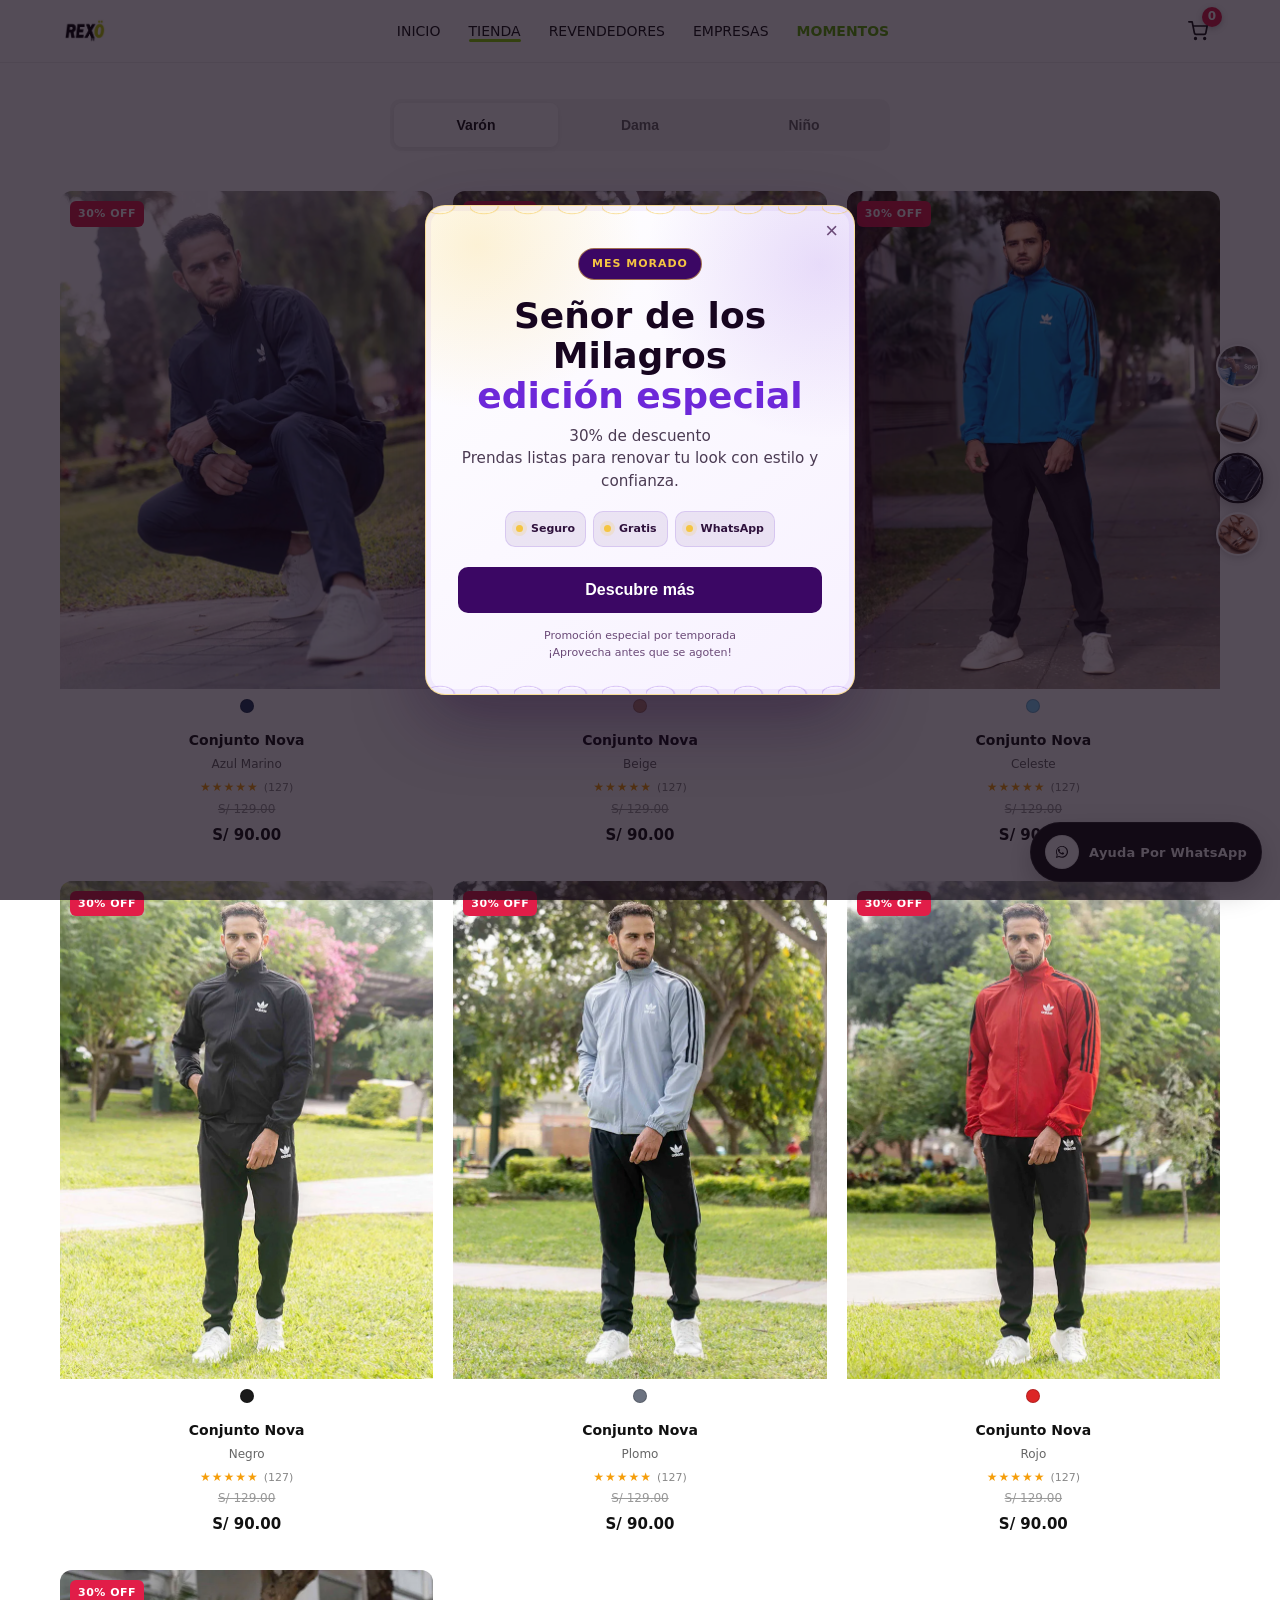
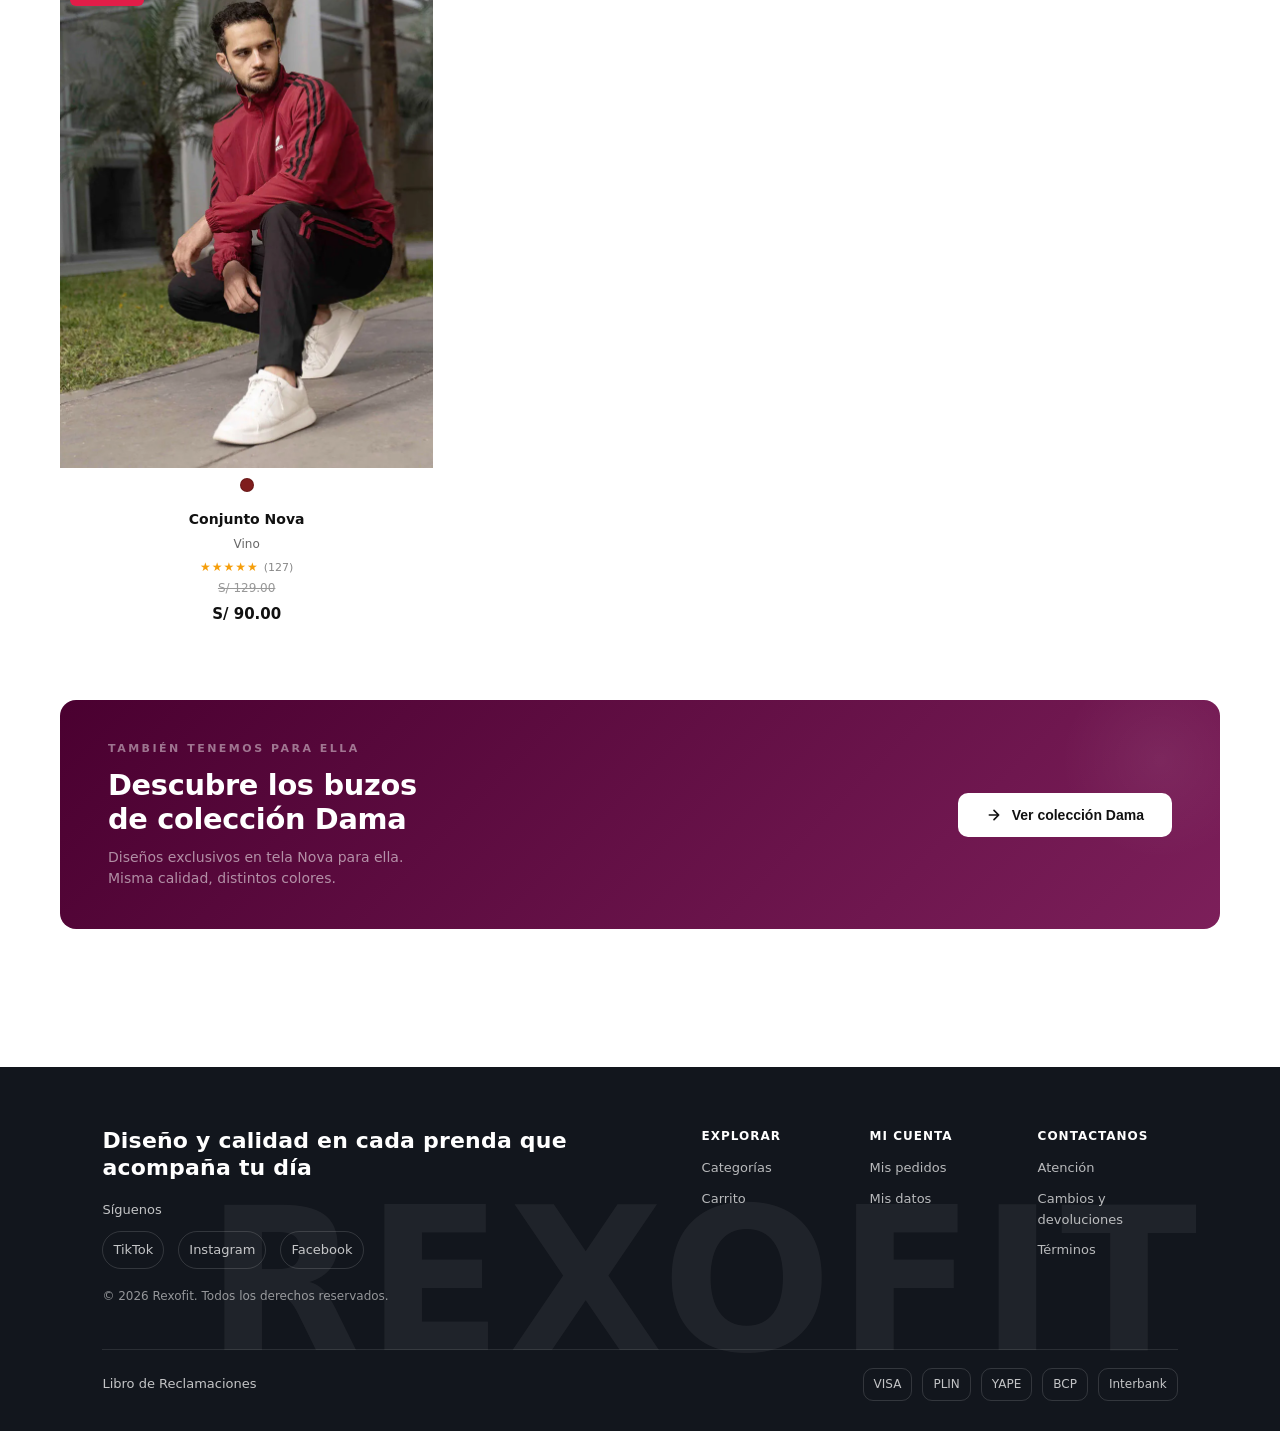
==== commit 75040ec5: "Add Momentos page and clean URLs" ====
--- a/buzos.html
+++ b/buzos.html
@@ -21,9 +21,9 @@
     <meta charset="UTF-8">
     <meta name="viewport" content="width=device-width, initial-scale=1.0">
     <title>Buzos | Rexofit</title>
-    <link rel="stylesheet" href="css/styles.css">
+    <link rel="stylesheet" href="/css/styles.css">
     <!-- Estilos compartidos entre catálogos -->
-    <link rel="stylesheet" href="css/catalog-shared.css">
+    <link rel="stylesheet" href="/css/catalog-shared.css">
     <style>
         /* Buzos Page — estilos exclusivos de esta página */
 
@@ -516,15 +516,15 @@
             <button class="categories-modal__close" id="categoriesClose" aria-label="Cerrar">&times;</button>
             <h3 class="categories-modal__title">Tienda</h3>
             <div class="categories-modal__list">
-                <a href="polos.html" class="categories-modal__item">
+                <a href="/polos" class="categories-modal__item">
                     <img src="/img/categorias/categoria-polos.webp" alt="Polos" class="categories-modal__img">
                     <span>POLOS</span>
                 </a>
-                <a href="buzos.html" class="categories-modal__item">
+                <a href="/buzos" class="categories-modal__item">
                     <img src="/img/categorias/categoria-buzos.webp" alt="Buzos" class="categories-modal__img">
                     <span>BUZOS</span>
                 </a>
-                <a href="zapatos-mujer.html" class="categories-modal__item">
+                <a href="/zapatos-mujer" class="categories-modal__item">
                     <img src="/img/categorias/categoria-zapato-mujer.webp" alt="Sandalias" class="categories-modal__img">
                     <span>SANDALIAS</span>
                 </a>
@@ -934,8 +934,8 @@
     </div>
 
     <!-- Scripts -->
-    <script src="js/header.js"></script>
-    <script src="js/carrito.js"></script>
+    <script src="/js/header.js?v=20260916-morado"></script>
+    <script src="/js/carrito.js"></script>
     <script>
         // Product Data - All products (Varón + Dama)
         const products = {
@@ -1310,7 +1310,7 @@
             initGenderFilter();
 
             // Deep link: si la URL tiene #producto-id, abrirlo automáticamente
-            // Ej: buzos.html#varon-azul-marino
+            // Ej: buzos#varon-azul-marino
             const hash = window.location.hash.replace('#', '');
             if (hash && products[hash]) {
                 // Si es dama, cambiar el tab primero
@@ -1607,12 +1607,12 @@
             <div class="footer-cols">
                 <div class="footer-col">
                     <h4>EXPLORAR</h4>
-                    <a href="index.html">Categorías</a>
-                    <a href="carrito.html">Carrito</a>
+                    <a href="/">Categorías</a>
+                    <a href="/carrito">Carrito</a>
                 </div>
                 <div class="footer-col">
                     <h4>MI CUENTA</h4>
-                    <a href="carrito.html">Mis pedidos</a>
+                    <a href="/carrito">Mis pedidos</a>
                     <a href="#">Mis datos</a>
                 </div>
                 <div class="footer-col">
@@ -1638,16 +1638,16 @@
 
     <!-- FLOATING SIDE DOTS NAVIGATION -->
     <nav class="side-nav" aria-label="Categorías">
-        <a href="index.html" class="side-nav__dot" title="Inicio" data-label="Inicio">
+        <a href="/" class="side-nav__dot" title="Inicio" data-label="Inicio">
             <img src="/img/hero-section.webp" alt="Inicio">
         </a>
-        <a href="polos.html" class="side-nav__dot" title="Polos" data-label="Polos">
+        <a href="/polos" class="side-nav__dot" title="Polos" data-label="Polos">
             <img src="/img/categorias/categoria-polos.webp" alt="Polos">
         </a>
-        <a href="buzos.html" class="side-nav__dot  active" title="Buzos" data-label="Buzos">
+        <a href="/buzos" class="side-nav__dot  active" title="Buzos" data-label="Buzos">
             <img src="/img/categorias/categoria-buzos.webp" alt="Buzos">
         </a>
-        <a href="zapatos-mujer.html" class="side-nav__dot" title="Sandalias" data-label="Sandalias">
+        <a href="/zapatos-mujer" class="side-nav__dot" title="Sandalias" data-label="Sandalias">
             <img src="/img/categorias/categoria-zapato-mujer.webp" alt="Sandalias">
         </a>
     </nav>
--- a/css/styles.css
+++ b/css/styles.css
@@ -261,6 +261,35 @@
     opacity: 0.6;
 }
 
+.nav-link--momentos,
+.nav-link--momentos:visited {
+    color: #5fae00;
+}
+
+.nav-link--momentos {
+    padding: 8px 0;
+    text-shadow: 0 0 0 rgba(95, 174, 0, 0);
+    animation: momentosTextPulse 2.8s ease-in-out infinite;
+}
+
+.nav-link--momentos::before {
+    content: none;
+}
+
+.nav-link--momentos:hover {
+    opacity: 1;
+    transform: translateY(-1px);
+}
+
+@keyframes momentosTextPulse {
+    0%, 100% {
+        text-shadow: 0 0 0 rgba(95, 174, 0, 0);
+    }
+    50% {
+        text-shadow: 0 0 12px rgba(139, 214, 0, .32);
+    }
+}
+
 .nav-link.active::after{
     content: "";
     position: absolute;
@@ -270,6 +299,10 @@
     height: 3px;
     border-radius: 999px;
     background: #8bd600;
+}
+
+.nav-link--momentos.active::after {
+    display: none;
 }
 
 /* CARRITO BADGE */
@@ -4001,3 +4034,16 @@
 .modal-btn--danger:hover {
     background: #b91c1c;
 }
+
+/* Mantiene MOMENTOS con color de letra propio en todos los headers */
+.site-header .nav-links .nav-link.nav-link--momentos,
+.site-header .nav-links .nav-link.nav-link--momentos:visited,
+.site-header .nav-links .nav-link.nav-link--momentos.active {
+    color: #5fae00;
+    font-weight: 900;
+}
+
+.site-header .nav-links .nav-link.nav-link--momentos:hover {
+    color: #4f9800;
+    opacity: 1;
+}
